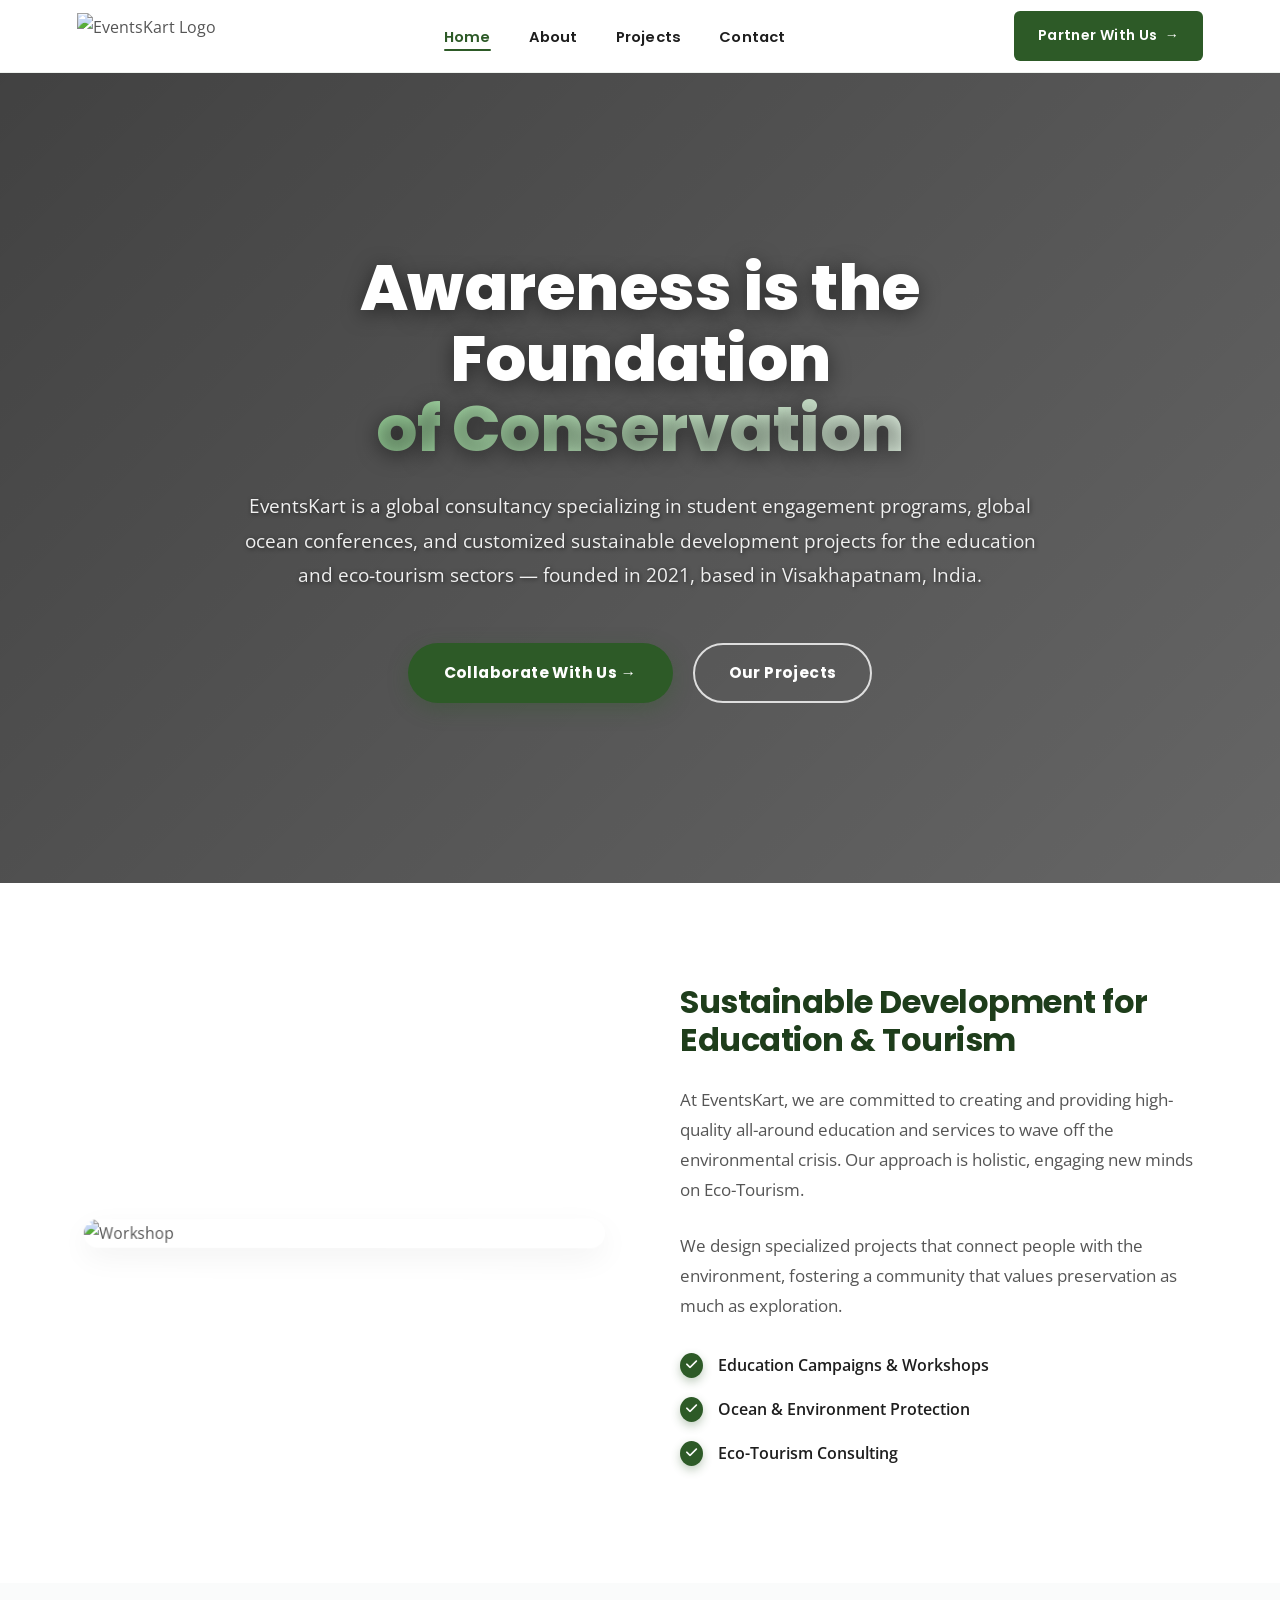
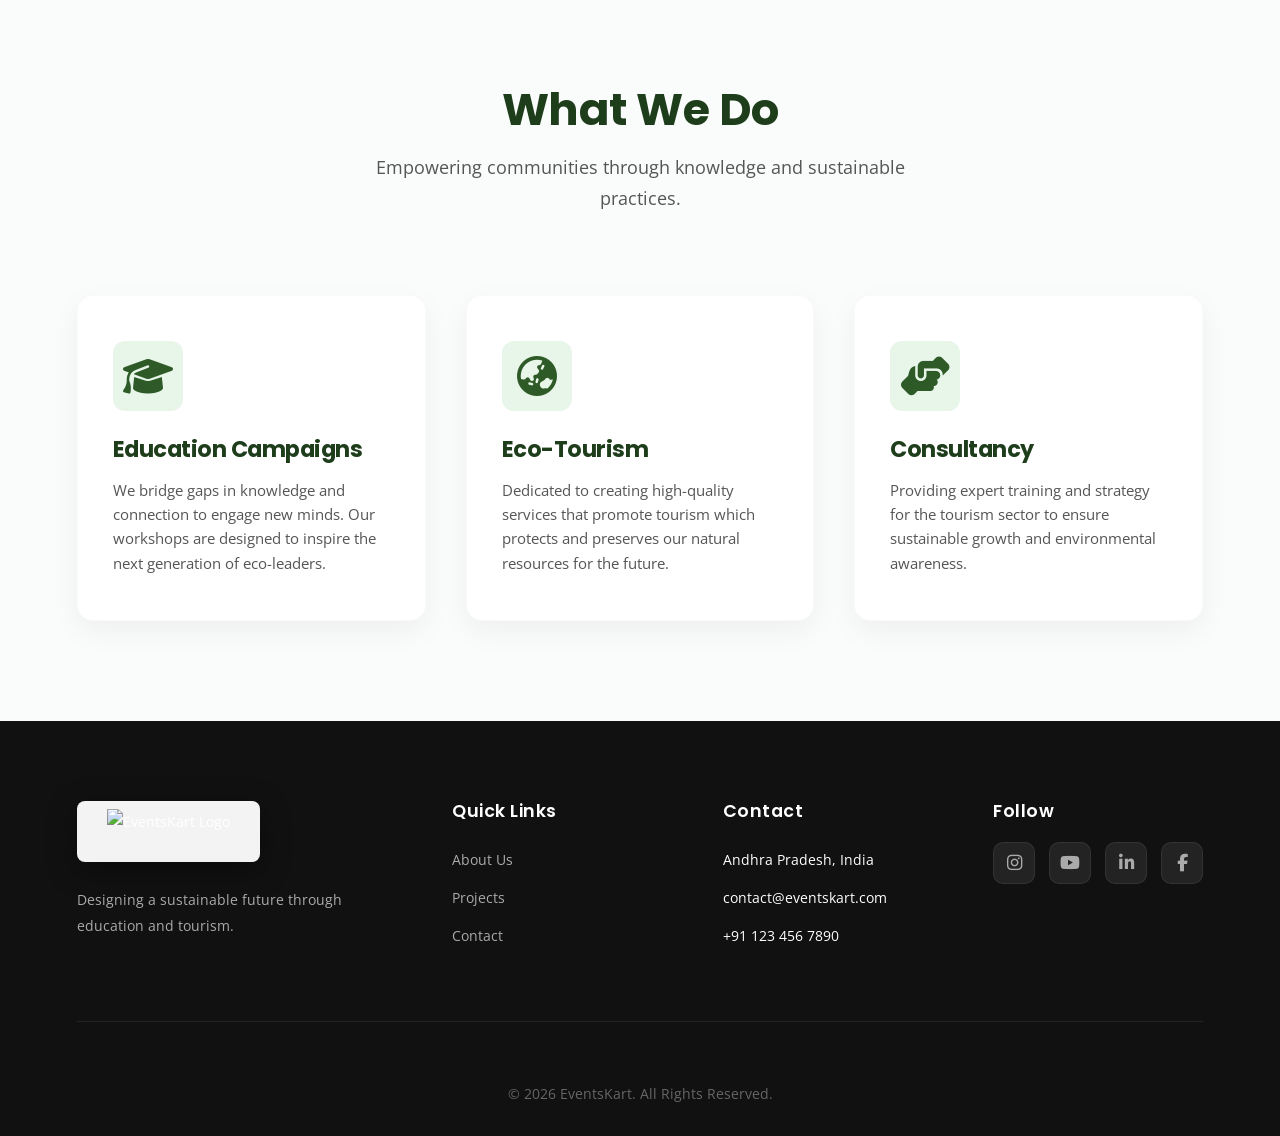
==== index.html @ 72dd8653 "Update and rename home.html to index.html" ====
<!-- index.html -->
<!DOCTYPE html>
<html lang="en">
<head>
  <meta charset="UTF-8">
  <meta name="viewport" content="width=device-width, initial-scale=1.0">
  <title>EventsKart | Sustainable Consulting</title>

  <link rel="preconnect" href="https://fonts.googleapis.com">
  <link rel="preconnect" href="https://fonts.gstatic.com" crossorigin>
  <link href="https://fonts.googleapis.com/css2?family=Open+Sans:wght@400;600&family=Poppins:wght@400;500;600;700;800&display=swap" rel="stylesheet">
  <link rel="stylesheet" href="https://cdnjs.cloudflare.com/ajax/libs/font-awesome/6.4.0/css/all.min.css">

  <!-- Shared navigation styles (single source of truth) -->
  <link rel="stylesheet" href="nav.css">

  <style>
    /* --- VARIABLES & RESET --- */
    :root {
      --primary-green:  #2d5a27;
      --primary-light:  #3d7a35;
      --primary-dark:   #1e3d1b;
      --light-green-bg: #E8F5E9;
      --white:          #ffffff;
      --text-dark:      #1e1e1e;
      --text-gray:      #555555;
      --border-color:   #e0e0e0;
      --shadow-soft:    0 10px 30px rgba(0,0,0,0.05);
      --shadow-hover:   0 20px 40px rgba(45,90,39,0.15);
      --radius:         50px;
      --card-radius:    16px;
    }

    * { margin: 0; padding: 0; box-sizing: border-box; }
    html { scroll-behavior: smooth; }

    body {
      font-family: 'Open Sans', sans-serif;
      background-color: var(--white);
      color: var(--text-gray);
      line-height: 1.8;
      overflow-x: hidden;
    }

    h1, h2, h3, h4, h5, h6 {
      font-family: 'Poppins', sans-serif;
      color: var(--text-dark);
      line-height: 1.2;
      letter-spacing: -0.5px;
    }

    a { text-decoration: none; color: inherit; transition: color 0.3s ease; }
    ul { list-style: none; }
    img { max-width: 100%; display: block; }

    /* --- ANIMATIONS --- */
    .reveal {
      opacity: 0;
      transform: translateY(40px);
      transition: all 1s cubic-bezier(0.2,0.8,0.2,1);
    }
    .reveal.active { opacity: 1; transform: translateY(0); }

    /* --- HERO SECTION --- */
    .hero {
      padding: 120px 6%;
      min-height: 90vh;
      display: flex;
      align-items: center;
      justify-content: center;
      text-align: center;
      position: relative;
      background: linear-gradient(135deg, rgba(0,0,0,0.75), rgba(0,0,0,0.6)),
                  url('https://z-cdn-media.chatglm.cn/files/4f13bb15-9c45-4ab4-8b7d-20aa413f70c2.png?auth_key=1879442336-119417cad1284fdab752c48d391f7525-0-e76270c628cc651d37dd0a04227c484c');
      background-size: cover;
      background-position: center;
      background-repeat: no-repeat;
      background-attachment: fixed;
    }

    .hero-content { max-width: 950px; position: relative; z-index: 2; }

    .hero h1 {
      font-size: 4rem;
      margin-bottom: 25px;
      color: var(--white);
      font-weight: 800;
      line-height: 1.1;
      text-shadow: 0 4px 20px rgba(0,0,0,0.5);
    }
    .hero h1 span {
      background: linear-gradient(to right, #7ec87f, #ffffff);
      -webkit-background-clip: text;
      background-clip: text;
      -webkit-text-fill-color: transparent;
      display: block;
    }
    .hero p {
      font-size: 1.2rem;
      color: #f0f0f0;
      margin-bottom: 50px;
      max-width: 800px;
      margin-left: auto;
      margin-right: auto;
      font-weight: 400;
      text-shadow: 1px 1px 4px rgba(0,0,0,0.6);
    }
    .hero-buttons {
      display: flex;
      justify-content: center;
      gap: 20px;
      flex-wrap: wrap;
    }
    .btn-primary {
      padding: 14px 34px;
      border-radius: var(--radius);
      font-family: 'Poppins', sans-serif;
      font-weight: 700;
      font-size: 0.97rem;
      letter-spacing: 0.4px;
      display: inline-flex;
      align-items: center;
      gap: 8px;
      cursor: pointer;
      border: 2px solid transparent;
      background: var(--primary-green);
      color: var(--white);
      box-shadow: 0 6px 20px rgba(45,90,39,0.35);
      transition: all 0.3s ease;
    }
    .btn-primary:hover {
      background: var(--primary-dark);
      transform: translateY(-3px);
      box-shadow: 0 12px 28px rgba(45,90,39,0.45);
    }
    .btn-outline {
      padding: 14px 34px;
      border-radius: var(--radius);
      font-family: 'Poppins', sans-serif;
      font-weight: 700;
      font-size: 0.97rem;
      letter-spacing: 0.4px;
      display: inline-flex;
      align-items: center;
      gap: 8px;
      cursor: pointer;
      background: transparent;
      border: 2px solid rgba(255,255,255,0.8);
      color: var(--white);
      transition: all 0.3s ease;
    }
    .btn-outline:hover {
      background: rgba(255,255,255,0.15);
      border-color: var(--white);
      color: var(--white);
      transform: translateY(-3px);
      box-shadow: 0 10px 24px rgba(0,0,0,0.2);
    }

    /* --- ABOUT SECTION --- */
    .about { padding: 100px 6%; background-color: var(--white); }
    .container { max-width: 1300px; margin: 0 auto; }
    .section-header { text-align: center; margin-bottom: 80px; }
    .section-header h2 { font-size: 2.8rem; margin-bottom: 15px; font-weight: 700; color: var(--primary-dark); }
    .section-header p { color: var(--text-gray); font-size: 1.1rem; max-width: 600px; margin: 0 auto; }
    .about-grid { display: grid; grid-template-columns: 1fr 1fr; gap: 80px; align-items: center; }
    .about-image img {
      border-radius: var(--card-radius);
      box-shadow: var(--shadow-soft);
      transform: perspective(1000px) rotateY(-5deg);
      transition: transform 0.5s ease;
    }
    .about-image:hover img { transform: perspective(1000px) rotateY(0deg); }
    .about-text h3 { font-size: 2rem; margin-bottom: 25px; color: var(--primary-dark); font-weight: 700; }
    .about-text p { margin-bottom: 25px; font-size: 1.05rem; }
    .highlight-list { margin-top: 30px; }
    .highlight-list li {
      margin-bottom: 15px; display: flex; align-items: center;
      font-weight: 600; color: var(--text-dark); font-size: 1rem;
    }
    .highlight-list li i {
      color: var(--white); background: var(--primary-green);
      margin-right: 15px; padding: 6px; border-radius: 50%;
      font-size: 0.8rem; box-shadow: 0 4px 10px rgba(45,90,39,0.3);
    }

    /* --- SERVICES SECTION --- */
    .services { padding: 100px 6%; background-color: #fafbfb; }
    .services-grid {
      display: grid;
      grid-template-columns: repeat(auto-fit, minmax(320px, 1fr));
      gap: 40px;
      margin-top: 60px;
    }
    .service-card {
      background: var(--white); padding: 45px 35px;
      border-radius: var(--card-radius); box-shadow: var(--shadow-soft);
      transition: all 0.4s ease; text-align: left;
      border: 1px solid rgba(0,0,0,0.02);
      position: relative; overflow: hidden; z-index: 1;
    }
    .service-card::before {
      content: ''; position: absolute; top: 0; left: 0;
      width: 100%; height: 4px;
      background: linear-gradient(90deg, var(--primary-green), var(--primary-light));
      transform: scaleX(0); transform-origin: left; transition: transform 0.4s ease; z-index: 2;
    }
    .service-card:hover::before { transform: scaleX(1); }
    .service-card:hover { transform: translateY(-10px); box-shadow: var(--shadow-hover); }
    .service-card h3 { font-size: 1.4rem; margin-bottom: 15px; font-weight: 700; color: var(--primary-dark); }
    .service-card p { color: var(--text-gray); font-size: 0.95rem; line-height: 1.6; }
    .card-icon {
      font-size: 2.5rem; color: var(--primary-green); margin-bottom: 25px;
      background: var(--light-green-bg); width: 70px; height: 70px;
      display: flex; align-items: center; justify-content: center;
      border-radius: 12px; transition: transform 0.4s ease;
    }
    .service-card:hover .card-icon {
      transform: scale(1.1) rotate(5deg);
      background: var(--primary-green); color: var(--white);
    }

    /* --- MINISTRY BANNER --- */
    .ministry-banner {
      background: linear-gradient(135deg, #1e3d1b, #2d5a27);
      color: var(--white); padding: 100px 6%;
      position: relative; overflow: hidden;
    }
    .ministry-banner::after {
      content: ''; position: absolute; top: -50px; right: -50px;
      width: 300px; height: 300px;
      background: rgba(255,255,255,0.05); border-radius: 50%;
    }
    .ministry-content {
      display: flex; align-items: center; justify-content: space-between;
      max-width: 1300px; margin: 0 auto; gap: 60px; flex-wrap: wrap;
      position: relative; z-index: 2;
    }
    .ministry-text { flex: 1; min-width: 300px; }
    .ministry-text h2 { color: var(--white); font-size: 2.5rem; margin-bottom: 20px; font-weight: 700; }
    .ministry-text p { font-size: 1.15rem; opacity: 0.9; margin-bottom: 30px; font-weight: 300; }
    .ministry-badge {
      background: rgba(255,255,255,0.15); backdrop-filter: blur(5px);
      padding: 8px 20px; border-radius: 30px; display: inline-flex;
      align-items: center; margin-bottom: 25px; font-weight: 600;
      font-size: 0.9rem; border: 1px solid rgba(255,255,255,0.2);
    }
    .ministry-badge i { margin-right: 8px; }
    .btn-ministry {
      display: inline-block;
      padding: 13px 30px;
      border-radius: var(--radius);
      border: 2px solid rgba(255,255,255,0.7);
      color: var(--white);
      font-family: 'Poppins', sans-serif;
      font-weight: 600;
      font-size: 0.95rem;
      transition: all 0.3s ease;
    }
    .btn-ministry:hover {
      background: rgba(255,255,255,0.15);
      border-color: white;
      transform: translateY(-2px);
    }
    .ministry-image { flex: 1; min-width: 300px; display: flex; justify-content: center; }
    .ministry-image i { font-size: 10rem; color: rgba(255,255,255,0.15); }

    /* --- FOOTER --- */
    footer {
      background-color: #111111; color: #ffffff;
      padding: 80px 6% 30px; font-size: 0.9rem;
    }
    .footer-grid {
      display: grid; grid-template-columns: 1.5fr 1fr 1fr 0.9fr;
      gap: 60px; max-width: 1300px; margin: 0 auto 60px;
      border-bottom: 1px solid rgba(255,255,255,0.08);
      padding-bottom: 60px;
    }
    .footer-col h4 { color: var(--white); margin-bottom: 25px; font-size: 1.1rem; font-weight: 600; letter-spacing: 0.5px; }
    .footer-logo-card {
      display: inline-flex; align-items: center; margin-bottom: 25px;
      background: rgba(255,255,255,0.95); padding: 8px 30px;
      border-radius: 8px; box-shadow: 0 8px 30px rgba(0,0,0,0.4);
      transition: transform 0.3s ease;
    }
    .footer-logo-card:hover { transform: translateY(-3px); }
    .footer-logo-card img { height: 45px; width: auto; }
    .footer-col ul li { margin-bottom: 12px; }
    .footer-col ul li a { color: #aaaaaa; font-weight: 400; }
    .footer-col ul li a:hover { color: var(--primary-light); padding-left: 5px; transition: all 0.3s; }
    .footer-bottom { text-align: center; color: #666666; font-size: 0.85rem; }

    /* --- FOLLOW / SOCIAL --- */
    .footer-follow h4 { color: var(--white); margin-bottom: 20px; font-size: 1.1rem; font-weight: 600; letter-spacing: 0.5px; }
    .social-icons { display: flex; gap: 14px; align-items: center; }
    .social-icons a {
      display: flex; align-items: center; justify-content: center;
      width: 42px; height: 42px; border-radius: 10px;
      background: rgba(255,255,255,0.08);
      color: #aaaaaa; font-size: 1.1rem;
      transition: all 0.3s ease;
      border: 1px solid rgba(255,255,255,0.07);
    }
    .social-icons a:hover { background: var(--primary-green); color: #fff; transform: translateY(-3px); border-color: var(--primary-green); }

    /* --- RESPONSIVE --- */
    @media (max-width: 900px) {
      .hero h1 { font-size: 3rem; }
      .about-grid { grid-template-columns: 1fr; gap: 40px; }
      .ministry-content { flex-direction: column; text-align: center; }
      .footer-grid { grid-template-columns: 1fr; }
    }
    @media (max-width: 768px) {
      .hero { padding: 120px 5%; background-attachment: scroll; }
      .hero h1 { font-size: 2.5rem; }
      .hero h1 span { font-size: 2.8rem; }
    }
  </style>
</head>
<body>

<!-- Reading progress bar -->
<div class="ek-progress" id="ekProgress"></div>

<!-- ===== EVENTSKART NAV ===== -->
<header class="ek-header" id="ekHeader">
  <div class="ek-nav">
    <a href="index.html" class="ek-logo" aria-label="EventsKart Home">
      <img src="https://z-cdn-media.chatglm.cn/files/5a6e31b4-3853-43cf-a67b-f2a7318461ae.png?auth_key=1879445825-c71fc6d1644e4245852e188e6148d483-0-ff913fac1f5eba313e0db1dc953f8313"
           alt="EventsKart Logo">
    </a>
    <nav>
      <ul class="ek-links" role="list">
        <li><a href="index.html"     class="nav-active">Home</a></li>
        <li><a href="about.html">About</a></li>
        <li><a href="projects.html">Projects</a></li>
        <li><a href="contact.html">Contact</a></li>
      </ul>
    </nav>
    <a href="contact.html" class="ek-cta">Partner With Us <span class="arrow">→</span></a>
    <button class="ek-hamburger" id="ekBurger" aria-label="Toggle menu" aria-expanded="false">
      <span></span><span></span><span></span>
    </button>
  </div>
  <div class="ek-mobile-drawer" id="ekDrawer" role="navigation" aria-label="Mobile menu">
    <a href="index.html" class="nav-active">Home</a>
    <a href="about.html">About</a>
    <a href="projects.html">Projects</a>
    <a href="contact.html">Contact</a>
    <a href="#" class="ek-cta-mobile">Partner With Us →</a>
  </div>
</header>
<!-- ===== END NAV ===== -->

<!-- Hero Section -->
<section class="hero">
  <div class="hero-content reveal">
    <h1>Awareness is the Foundation <br><span>of Conservation</span></h1>
    <p>
      EventsKart is a global consultancy specializing in student engagement programs, global ocean conferences,
      and customized sustainable development projects for the education and eco-tourism sectors —
      founded in 2021, based in Visakhapatnam, India.
    </p>
    <div class="hero-buttons">
      <a href="contact.html" class="btn-primary">Collaborate With Us &rarr;</a>
      <a href="#services" class="btn-outline">Our Projects</a>
    </div>
  </div>
</section>

<!-- About Section -->
<section id="about" class="about">
  <div class="container">
    <div class="about-grid">
      <div class="about-image reveal">
        <img src="assets/theme/1.png" alt="Workshop">
      </div>
      <div class="about-text reveal">
        <h3>Sustainable Development for Education &amp; Tourism</h3>
        <p>At EventsKart, we are committed to creating and providing high-quality all-around education and services to wave off the environmental crisis. Our approach is holistic, engaging new minds on Eco-Tourism.</p>
        <p>We design specialized projects that connect people with the environment, fostering a community that values preservation as much as exploration.</p>
        <ul class="highlight-list">
          <li><i class="fas fa-check"></i> Education Campaigns &amp; Workshops</li>
          <li><i class="fas fa-check"></i> Ocean &amp; Environment Protection</li>
          <li><i class="fas fa-check"></i> Eco-Tourism Consulting</li>
        </ul>
      </div>
    </div>
  </div>
</section>

<!-- Services Section -->
<section id="services" class="services">
  <div class="container">
    <div class="section-header reveal">
      <h2>What We Do</h2>
      <p>Empowering communities through knowledge and sustainable practices.</p>
    </div>
    <div class="services-grid">
      <div class="service-card reveal">
        <div class="card-icon"><i class="fas fa-graduation-cap"></i></div>
        <h3>Education Campaigns</h3>
        <p>We bridge gaps in knowledge and connection to engage new minds. Our workshops are designed to inspire the next generation of eco-leaders.</p>
      </div>
      <div class="service-card reveal">
        <div class="card-icon"><i class="fas fa-globe-asia"></i></div>
        <h3>Eco-Tourism</h3>
        <p>Dedicated to creating high-quality services that promote tourism which protects and preserves our natural resources for the future.</p>
      </div>
      <div class="service-card reveal">
        <div class="card-icon"><i class="fas fa-hands-helping"></i></div>
        <h3>Consultancy</h3>
        <p>Providing expert training and strategy for the tourism sector to ensure sustainable growth and environmental awareness.</p>
      </div>
    </div>
  </div>
</section>



<!-- Footer -->
<footer>
  <div class="footer-grid">
    <div class="footer-col">
      <a href="#" class="footer-logo-card">
        <img src="https://z-cdn-media.chatglm.cn/files/16f3d77a-4d3e-4e7e-9668-89b76d5ea0cb.png?auth_key=1879446291-ad8ce2fa11be4b9a8f44fae7ce1a9d6f-0-bb2723f8dce5d850e704a69e1e7c868f" alt="EventsKart Logo">
      </a>
      <p style="color:#aaa;">Designing a sustainable future through education and tourism.</p>
    </div>
    <div class="footer-col">
      <h4>Quick Links</h4>
      <ul>
        <li><a href="about.html">About Us</a></li>
        <li><a href="projects.html">Projects</a></li>
        <li><a href="contact.html">Contact</a></li>
      </ul>
    </div>
    <div class="footer-col">
      <h4>Contact</h4>
      <ul>
        <li>Andhra Pradesh, India</li>
        <li>contact@eventskart.com</li>
        <li>+91 123 456 7890</li>
      </ul>
    </div>
    <div class="footer-col footer-follow">
      <h4>Follow</h4>
      <div class="social-icons">

  <a href="#" target="_blank" rel="noopener" aria-label="Instagram"><i class="fab fa-instagram"></i></a>
  <a href="#" target="_blank" rel="noopener" aria-label="YouTube"><i class="fab fa-youtube"></i></a>
  <a href="#" target="_blank" rel="noopener" aria-label="LinkedIn"><i class="fab fa-linkedin-in"></i></a>
  <a href="#" target="_blank" rel="noopener" aria-label="Facebook"><i class="fab fa-facebook-f"></i></a>
</div>
    </div>
  </div>
  <div class="footer-bottom">
    <p>&copy; 2026 EventsKart. All Rights Reserved.</p>
  </div>
</footer>

<!-- Scroll reveal -->
<script>
  document.addEventListener('DOMContentLoaded', function () {
    var reveals = document.querySelectorAll('.reveal');
    var observer = new IntersectionObserver(function (entries, obs) {
      entries.forEach(function (entry) {
        if (entry.isIntersecting) { entry.target.classList.add('active'); obs.unobserve(entry.target); }
      });
    }, { threshold: 0.1, rootMargin: '0px 0px -50px 0px' });
    reveals.forEach(function (r) { observer.observe(r); });
  });
</script>

<!-- Shared navigation behaviour (single source of truth) -->
<script src="nav.js"></script>
</body>
</html>
---- nav.css ----
/* ============================================================
   nav.css — EventsKart Shared Navigation Styles
   Link this in EVERY page <head>:
     <link rel="stylesheet" href="nav.css">
   ============================================================ */

/* ---- Variables ---- */
:root {
  --logo-green:    #2d5a27;
  --logo-green-lt: #3d7a35;
  --logo-green-dk: #1e3d1b;
  --nav-white:     #ffffff;
  --nav-text:      #1e1e1e;
  --nav-text-muted:#555555;
}

/* ---- Base Reset for Nav ---- */
.ek-header * { box-sizing: border-box; margin: 0; padding: 0; }
.ek-header a { text-decoration: none; color: inherit; }
.ek-header ul { list-style: none; }

/* ---- Header Shell ---- */
.ek-header {
  position: sticky;
  top: 0;
  z-index: 1000;
  background: rgba(255,255,255,0.97);
  backdrop-filter: blur(14px);
  -webkit-backdrop-filter: blur(14px);
  border-bottom: 1px solid rgba(45,90,39,0.08);
  transition: box-shadow 0.3s ease, background 0.3s ease;
}
.ek-header.scrolled {
  box-shadow: 0 4px 24px rgba(0,0,0,0.08);
  background: rgba(255,255,255,0.99);
}

/* ---- Inner Wrapper ---- */
.ek-nav {
  max-width: 1300px;
  margin: 0 auto;
  padding: 0 6%;
  height: 72px;
  display: flex;
  align-items: center;
  justify-content: space-between;
  gap: 24px;
}

/* ---- Logo ---- */
.ek-logo {
  display: flex;
  align-items: center;
  flex-shrink: 0;
}
.ek-logo img {
  height: 46px;
  width: auto;
  display: block;
  transition: transform 0.3s ease;
}
.ek-logo:hover img { transform: scale(1.04); }

/* ---- Desktop Nav Links ---- */
.ek-links {
  display: flex;
  align-items: center;
  gap: 38px;
  flex: 1;
  justify-content: center;
}
.ek-links a {
  font-family: 'Poppins', sans-serif;
  font-size: 0.92rem;
  font-weight: 600;
  color: var(--nav-text);
  position: relative;
  padding-bottom: 4px;
  letter-spacing: 0.2px;
  transition: color 0.25s ease;
  white-space: nowrap;
}
/* Animated underline */
.ek-links a::after {
  content: '';
  position: absolute;
  bottom: 0; left: 0;
  width: 0; height: 2px;
  background: var(--logo-green);
  border-radius: 2px;
  transition: width 0.3s cubic-bezier(0.4,0,0.2,1);
}
.ek-links a:hover { color: var(--logo-green); }
.ek-links a:hover::after { width: 100%; }
.ek-links a.nav-active { color: var(--logo-green); }
.ek-links a.nav-active::after { width: 100%; }

/* ---- CTA Button ---- */
.ek-cta {
  display: inline-flex;
  align-items: center;
  gap: 7px;
  padding: 10px 22px;
  background: var(--logo-green);
  color: var(--nav-white) !important;
  font-family: 'Poppins', sans-serif;
  font-size: 0.88rem;
  font-weight: 600;
  border-radius: 6px;
  letter-spacing: 0.4px;
  flex-shrink: 0;
  border: 2px solid transparent;
  transition: background 0.28s ease, transform 0.25s ease, box-shadow 0.28s ease;
  white-space: nowrap;
}
.ek-cta::after { display: none !important; }
.ek-cta:hover {
  background: var(--logo-green-dk);
  transform: translateY(-2px);
  box-shadow: 0 8px 20px rgba(45,90,39,0.28);
  color: var(--nav-white) !important;
}
.ek-cta .arrow { display: inline-block; transition: transform 0.25s ease; }
.ek-cta:hover .arrow { transform: translateX(3px); }

/* ---- Hamburger ---- */
.ek-hamburger {
  display: none;
  flex-direction: column;
  justify-content: center;
  gap: 5px;
  width: 36px;
  height: 36px;
  cursor: pointer;
  background: none;
  border: none;
  padding: 4px;
  border-radius: 6px;
  transition: background 0.2s;
}
.ek-hamburger:hover { background: rgba(45,90,39,0.07); }
.ek-hamburger span {
  display: block;
  height: 2px;
  background: var(--nav-text);
  border-radius: 2px;
  transition: all 0.35s cubic-bezier(0.4,0,0.2,1);
  transform-origin: center;
}
.ek-hamburger.open span:nth-child(1) { transform: translateY(7px) rotate(45deg); }
.ek-hamburger.open span:nth-child(2) { opacity: 0; transform: scaleX(0); }
.ek-hamburger.open span:nth-child(3) { transform: translateY(-7px) rotate(-45deg); }

/* ---- Mobile Drawer ---- */
.ek-mobile-drawer {
  display: none;
  flex-direction: column;
  background: var(--nav-white);
  border-top: 1px solid rgba(45,90,39,0.08);
  overflow: hidden;
  max-height: 0;
  transition: max-height 0.4s cubic-bezier(0.4,0,0.2,1), padding 0.3s ease;
}
.ek-mobile-drawer.open { max-height: 400px; padding: 16px 0 20px; }
.ek-mobile-drawer a {
  display: block;
  font-family: 'Poppins', sans-serif;
  font-size: 0.97rem;
  font-weight: 500;
  color: var(--nav-text);
  padding: 12px 6%;
  border-left: 3px solid transparent;
  transition: background 0.2s, color 0.2s, border-color 0.2s, padding-left 0.2s;
}
.ek-mobile-drawer a:hover,
.ek-mobile-drawer a.nav-active {
  color: var(--logo-green);
  background: rgba(45,90,39,0.05);
  border-left-color: var(--logo-green);
  padding-left: calc(6% + 6px);
}
.ek-mobile-drawer .ek-cta-mobile {
  display: inline-block;
  margin: 12px 6% 0;
  padding: 11px 24px;
  background: var(--logo-green);
  color: var(--nav-white);
  font-family: 'Poppins', sans-serif;
  font-size: 0.92rem;
  font-weight: 600;
  border-radius: 6px;
  text-align: center;
  transition: background 0.25s;
}
.ek-mobile-drawer .ek-cta-mobile:hover { background: var(--logo-green-dk); }

/* ---- Reading Progress Bar ---- */
.ek-progress {
  position: fixed;
  top: 0; left: 0;
  height: 3px;
  width: 0%;
  background: linear-gradient(90deg, var(--logo-green), var(--logo-green-lt));
  z-index: 9999;
  transition: width 0.1s linear;
  border-radius: 0 2px 2px 0;
  pointer-events: none;
}

/* ---- Responsive ---- */
@media (max-width: 900px) { .ek-links { gap: 26px; } }
@media (max-width: 768px) {
  .ek-links, .ek-cta { display: none !important; }
  .ek-hamburger { display: flex; }
  .ek-mobile-drawer { display: flex; }
}
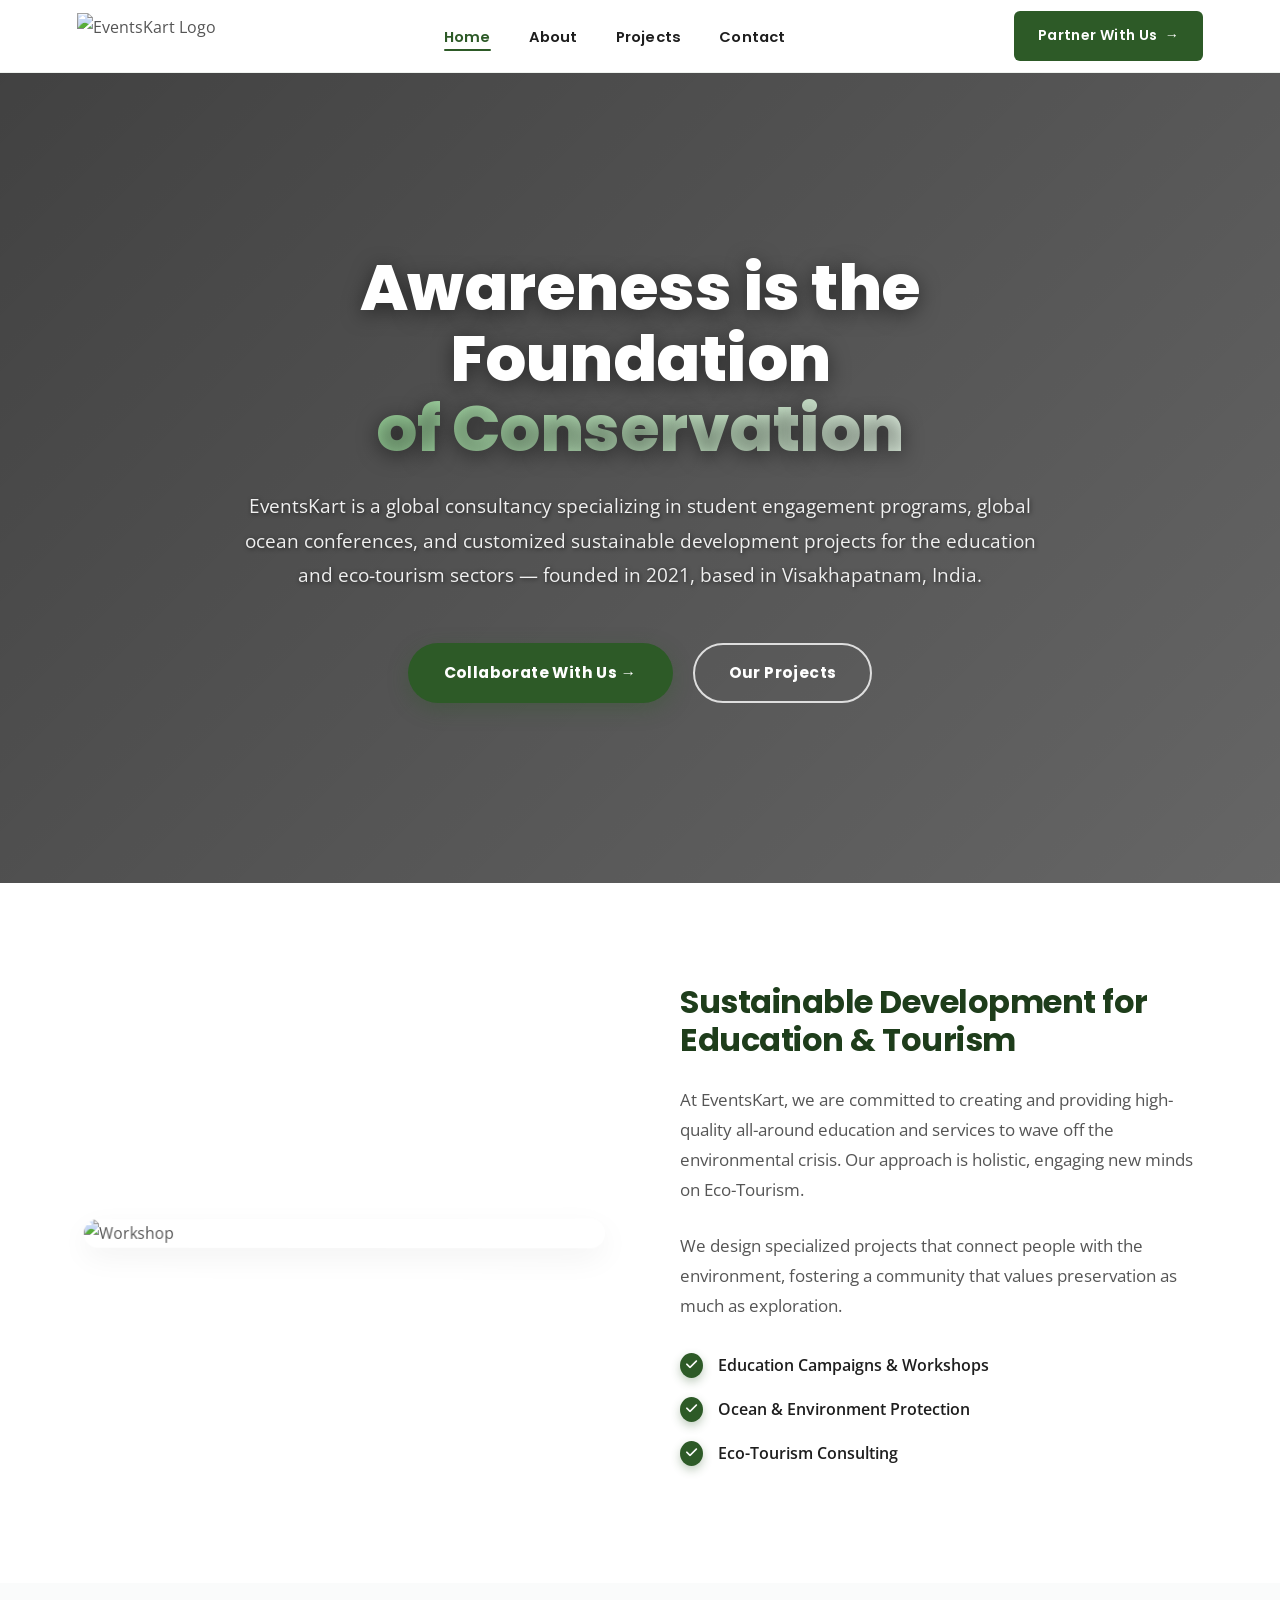
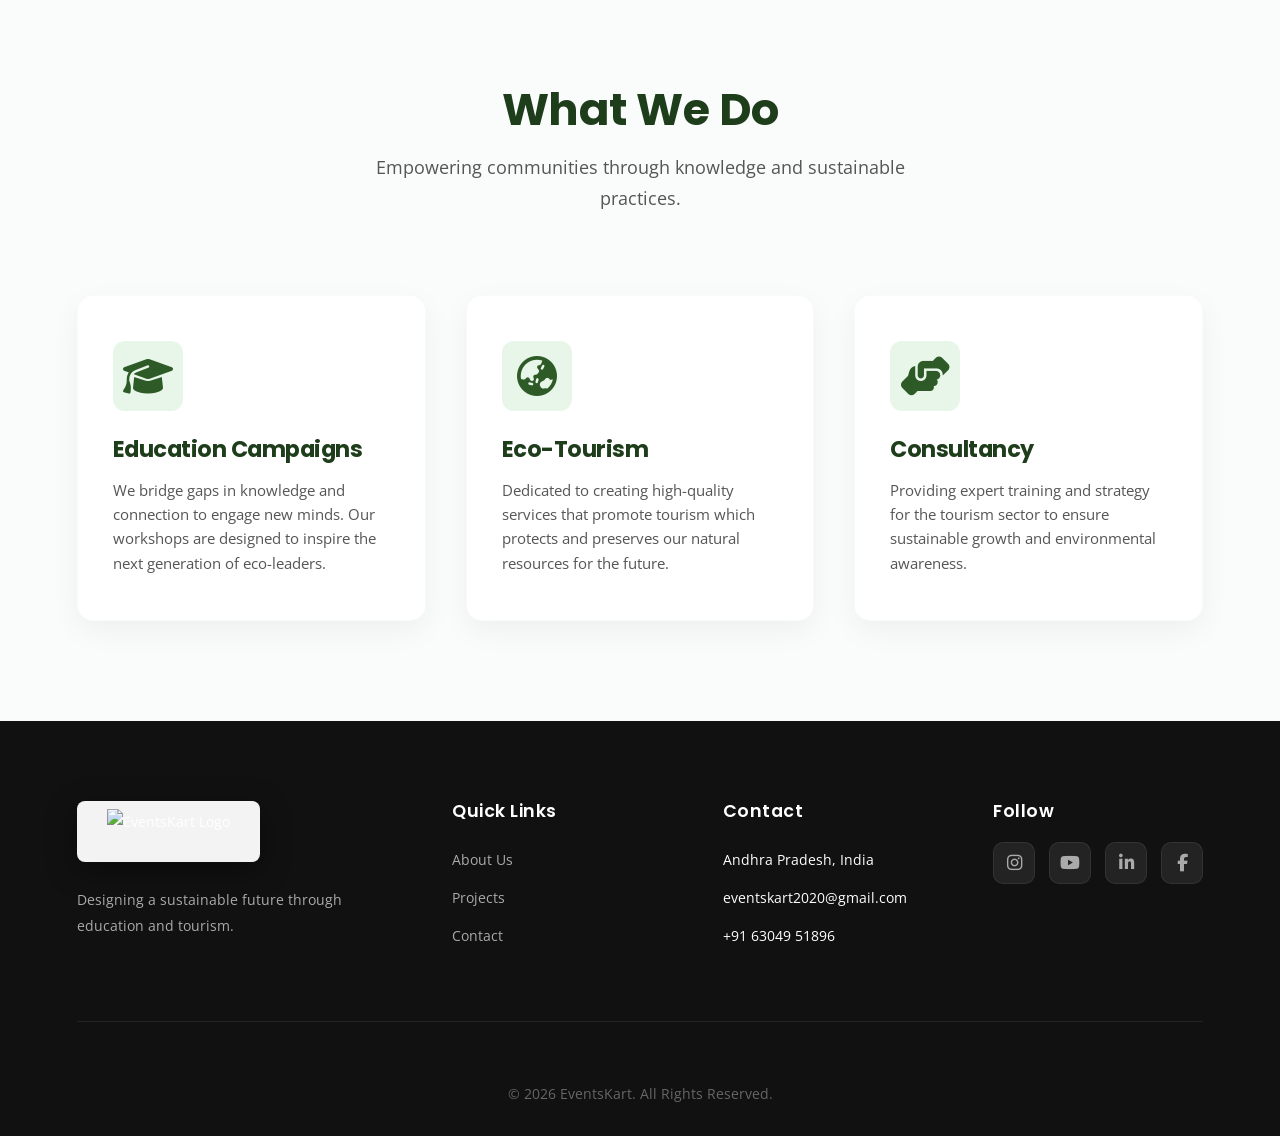
==== commit 23673560: "Update index.html" ====
--- a/index.html
+++ b/index.html
@@ -439,8 +439,8 @@
       <h4>Contact</h4>
       <ul>
         <li>Andhra Pradesh, India</li>
-        <li>contact@eventskart.com</li>
-        <li>+91 123 456 7890</li>
+        <li>eventskart2020@gmail.com </li>
+        <li>+91 63049 51896</li>
       </ul>
     </div>
     <div class="footer-col footer-follow">
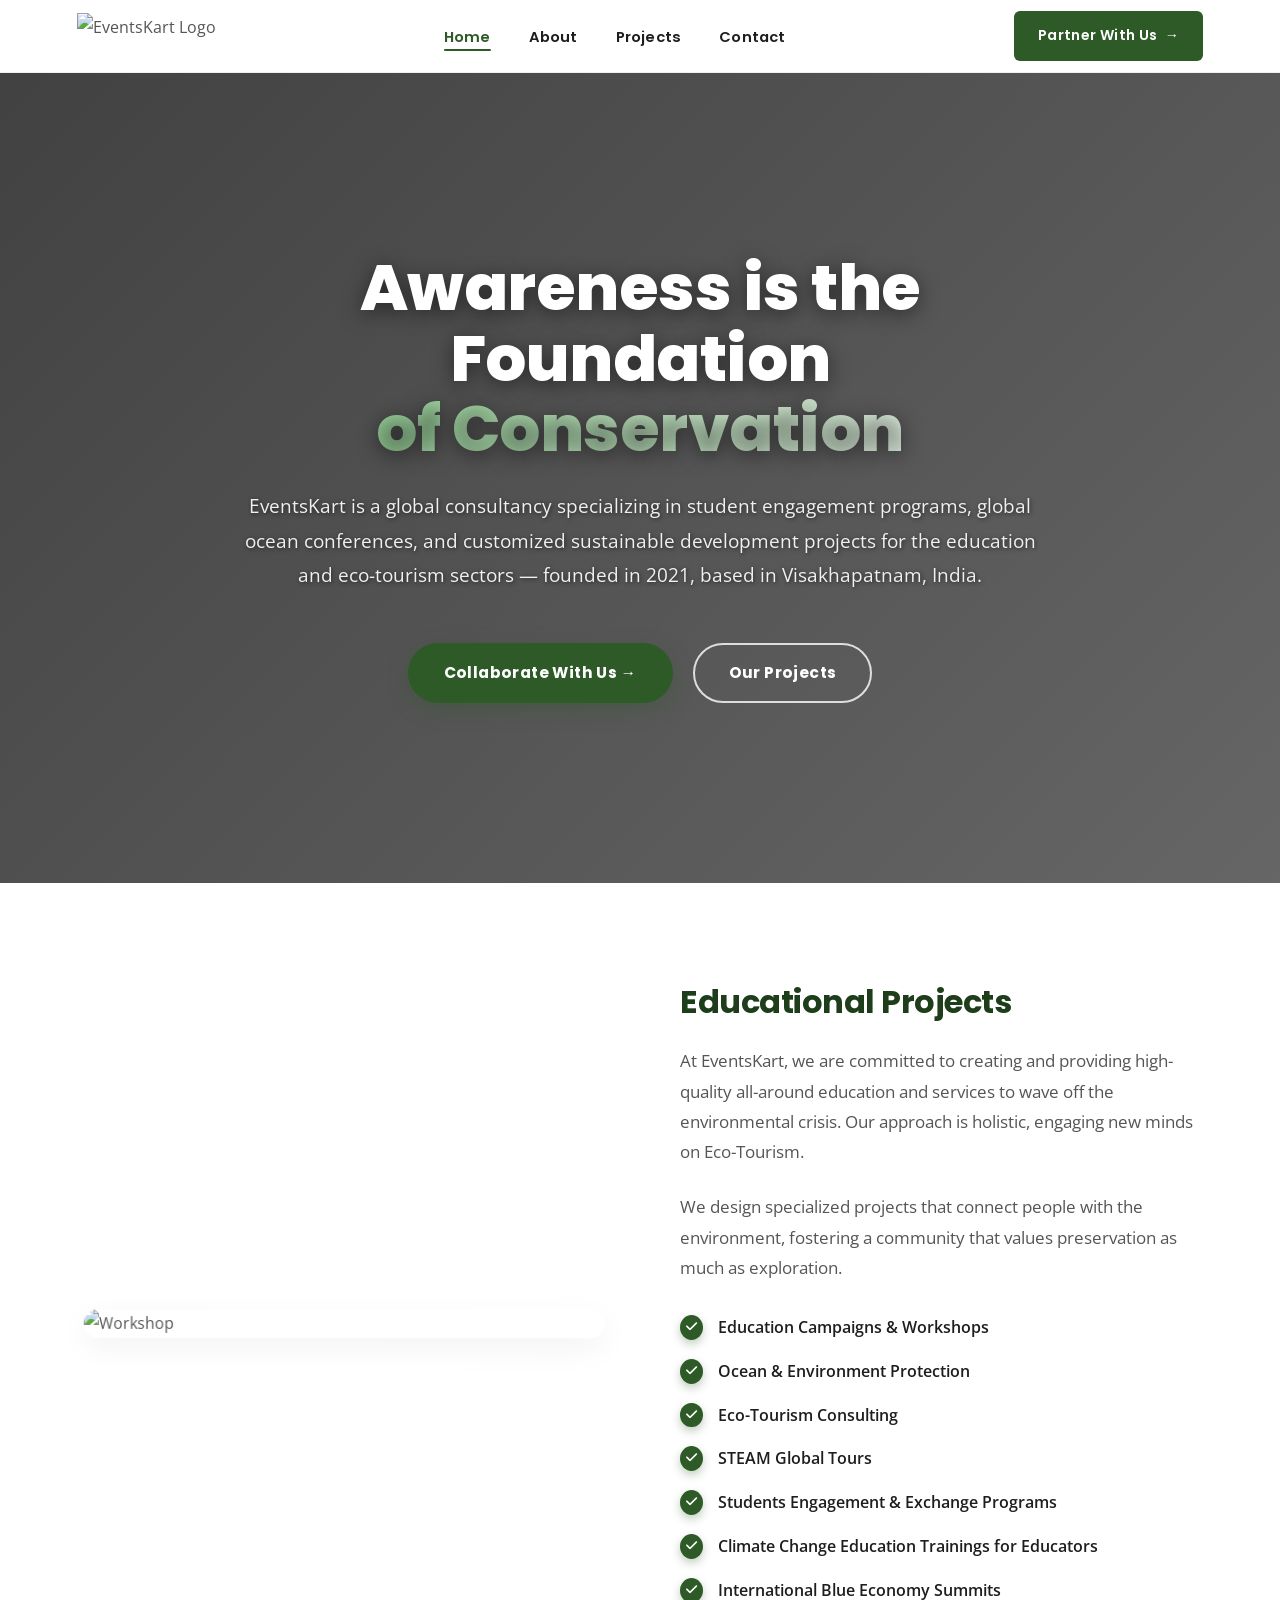
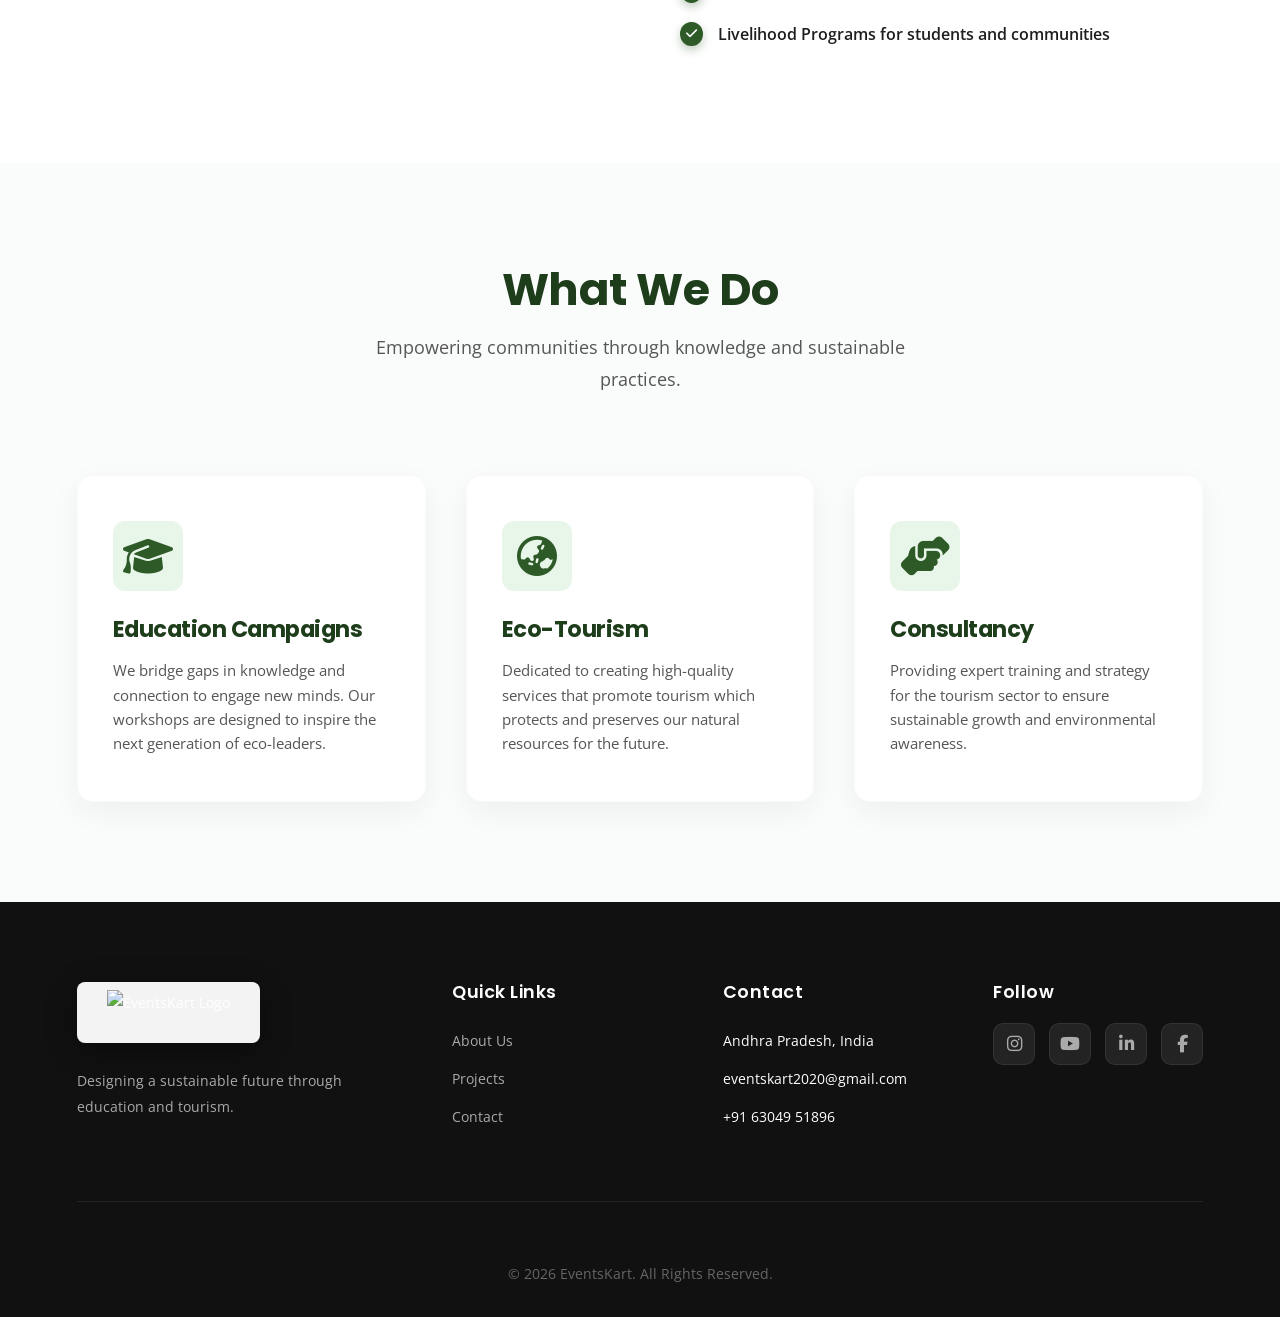
==== commit 1d86c243: "Update index.html" ====
--- a/index.html
+++ b/index.html
@@ -376,13 +376,19 @@
         <img src="assets/theme/1.png" alt="Workshop">
       </div>
       <div class="about-text reveal">
-        <h3>Sustainable Development for Education &amp; Tourism</h3>
+        <h3>Educational Projects</h3>
         <p>At EventsKart, we are committed to creating and providing high-quality all-around education and services to wave off the environmental crisis. Our approach is holistic, engaging new minds on Eco-Tourism.</p>
         <p>We design specialized projects that connect people with the environment, fostering a community that values preservation as much as exploration.</p>
         <ul class="highlight-list">
           <li><i class="fas fa-check"></i> Education Campaigns &amp; Workshops</li>
           <li><i class="fas fa-check"></i> Ocean &amp; Environment Protection</li>
           <li><i class="fas fa-check"></i> Eco-Tourism Consulting</li>
+          <li><i class="fas fa-check"></i> STEAM Global Tours </li>
+          <li><i class="fas fa-check"></i> Students Engagement & Exchange Programs </li>
+          <li><i class="fas fa-check"></i> Climate Change Education Trainings for Educators </li>
+          <li><i class="fas fa-check"></i> International Blue Economy Summits </li>
+          <li><i class="fas fa-check"></i> Livelihood Programs for students and communities </li>
+          
         </ul>
       </div>
     </div>
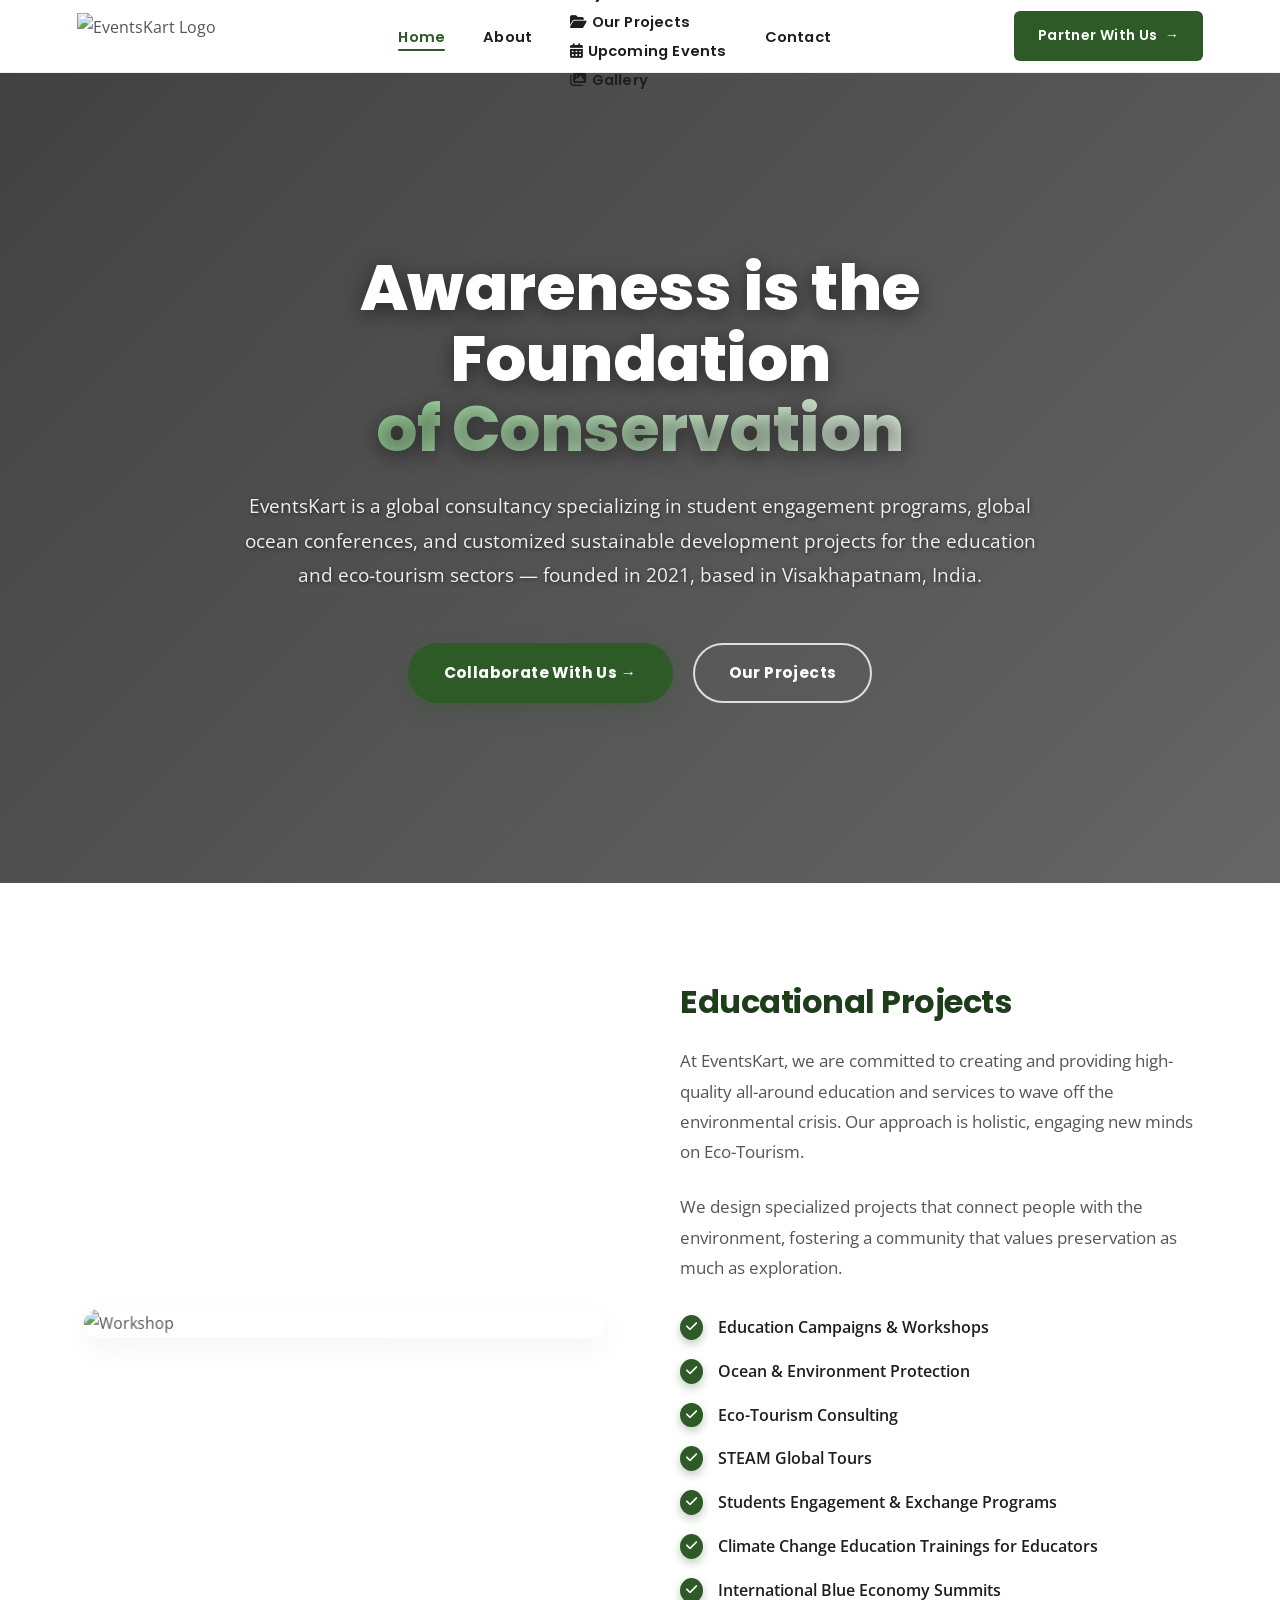
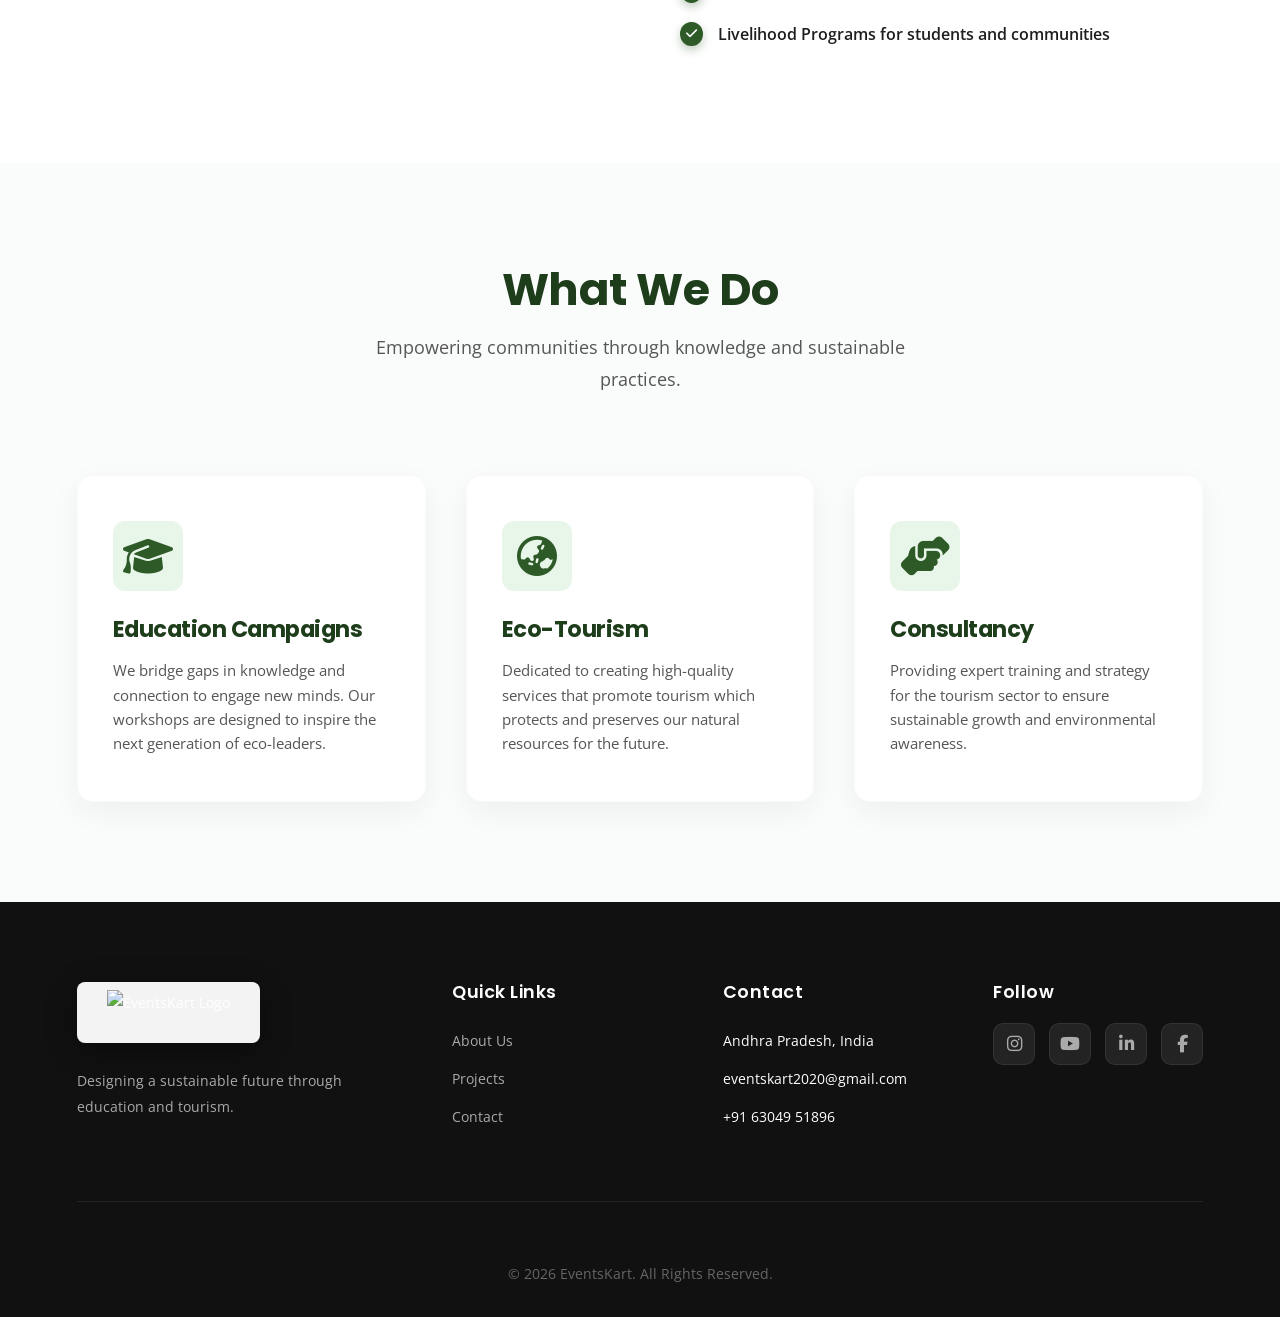
==== commit 6f781e64: "Update index.html" ====
--- a/index.html
+++ b/index.html
@@ -326,18 +326,24 @@
 <header class="ek-header" id="ekHeader">
   <div class="ek-nav">
     <a href="index.html" class="ek-logo" aria-label="EventsKart Home">
-      <img src="https://z-cdn-media.chatglm.cn/files/5a6e31b4-3853-43cf-a67b-f2a7318461ae.png?auth_key=1879445825-c71fc6d1644e4245852e188e6148d483-0-ff913fac1f5eba313e0db1dc953f8313"
-           alt="EventsKart Logo">
+      <img src="https://z-cdn-media.chatglm.cn/files/5a6e31b4-3853-43cf-a67b-f2a7318461ae.png?auth_key=1879445825-c71fc6d1644e4245852e188e6148d483-0-ff913fac1f5eba313e0db1dc953f8313" alt="EventsKart Logo">
     </a>
     <nav>
       <ul class="ek-links" role="list">
-        <li><a href="index.html"     class="nav-active">Home</a></li>
+        <li><a href="index.html" class="nav-active">Home</a></li>
         <li><a href="about.html">About</a></li>
-        <li><a href="projects.html">Projects</a></li>
+        <li class="has-dropdown">
+          <a href="projects.html">Projects <span class="chevron">&#9660;</span></a>
+          <ul class="ek-dropdown">
+            <li><a href="projects.html"><i class="fas fa-folder-open"></i> Our Projects</a></li>
+            <li><a href="upcoming-events.html"><i class="fas fa-calendar-alt"></i> Upcoming Events</a></li>
+            <li><a href="gallery.html"><i class="fas fa-images"></i> Gallery</a></li>
+          </ul>
+        </li>
         <li><a href="contact.html">Contact</a></li>
       </ul>
     </nav>
-    <a href="contact.html" class="ek-cta">Partner With Us <span class="arrow">→</span></a>
+    <a href="contact.html" class="ek-cta">Partner With Us <span class="arrow">&#8594;</span></a>
     <button class="ek-hamburger" id="ekBurger" aria-label="Toggle menu" aria-expanded="false">
       <span></span><span></span><span></span>
     </button>
@@ -346,8 +352,11 @@
     <a href="index.html" class="nav-active">Home</a>
     <a href="about.html">About</a>
     <a href="projects.html">Projects</a>
+    <a href="projects.html" class="ek-sub-item"><i class="fas fa-folder-open"></i> &nbsp;Our Projects</a>
+    <a href="upcoming-events.html" class="ek-sub-item"><i class="fas fa-calendar-alt"></i> &nbsp;Upcoming Events</a>
+    <a href="gallery.html" class="ek-sub-item"><i class="fas fa-images"></i> &nbsp;Gallery</a>
     <a href="contact.html">Contact</a>
-    <a href="#" class="ek-cta-mobile">Partner With Us →</a>
+    <a href="#" class="ek-cta-mobile">Partner With Us &#8594;</a>
   </div>
 </header>
 <!-- ===== END NAV ===== -->
@@ -453,10 +462,10 @@
       <h4>Follow</h4>
       <div class="social-icons">
 
-  <a href="#" target="_blank" rel="noopener" aria-label="Instagram"><i class="fab fa-instagram"></i></a>
-  <a href="#" target="_blank" rel="noopener" aria-label="YouTube"><i class="fab fa-youtube"></i></a>
-  <a href="#" target="_blank" rel="noopener" aria-label="LinkedIn"><i class="fab fa-linkedin-in"></i></a>
-  <a href="#" target="_blank" rel="noopener" aria-label="Facebook"><i class="fab fa-facebook-f"></i></a>
+  <a href="https://www.instagram.com/kalyanirao04?utm_source=ig_web_button_share_sheet&igsh=ZDNlZDc0MzIxNw%3D%3D" target="_blank" rel="noopener" aria-label="Instagram"><i class="fab fa-instagram"></i></a>
+  <a href="https://www.youtube.com/@suchanaglobal6193" target="_blank" rel="noopener" aria-label="YouTube"><i class="fab fa-youtube"></i></a>
+  <a href="https://www.linkedin.com/in/kalyani-r-82154b6b" target="_blank" rel="noopener" aria-label="LinkedIn"><i class="fab fa-linkedin-in"></i></a>
+  <a href="https://www.facebook.com/EduEventsPlanner?rdid=9KrFcXSFyb3S2iRl" target="_blank" rel="noopener" aria-label="Facebook"><i class="fab fa-facebook-f"></i></a>
 </div>
     </div>
   </div>
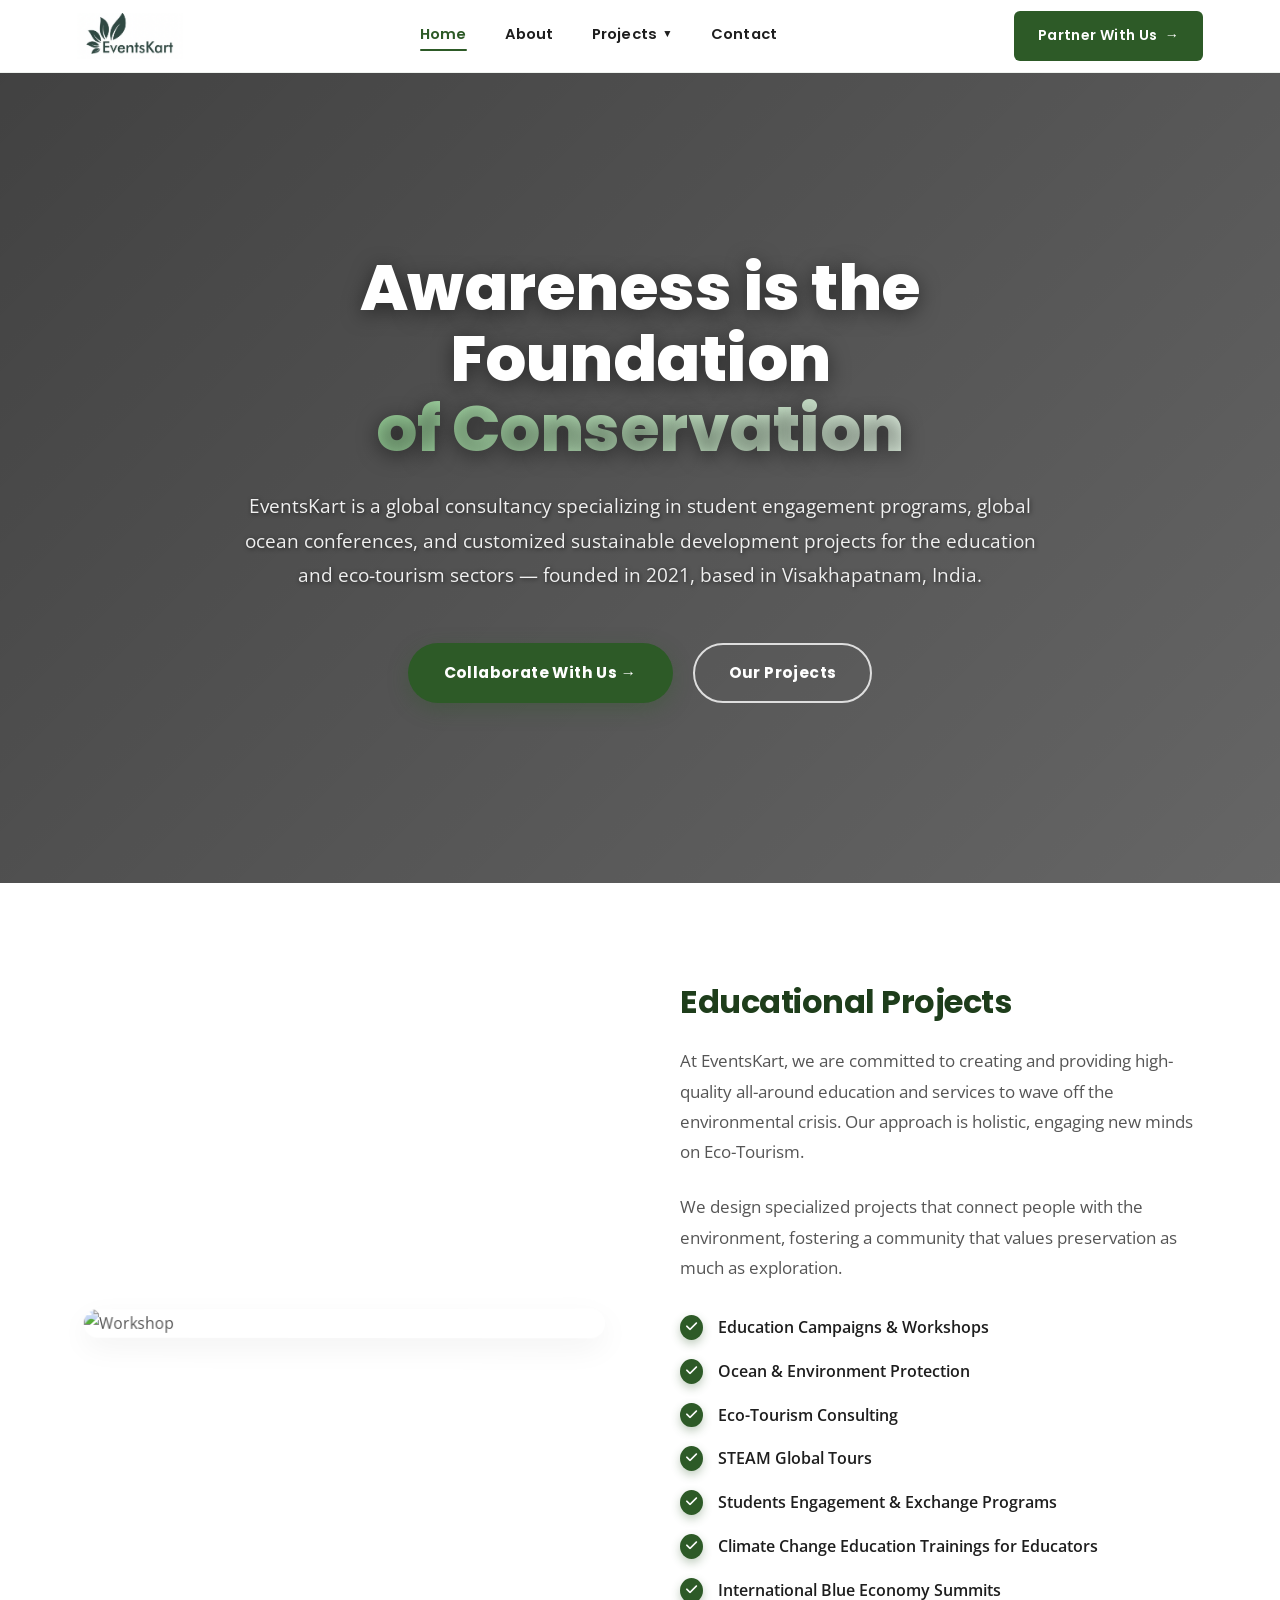
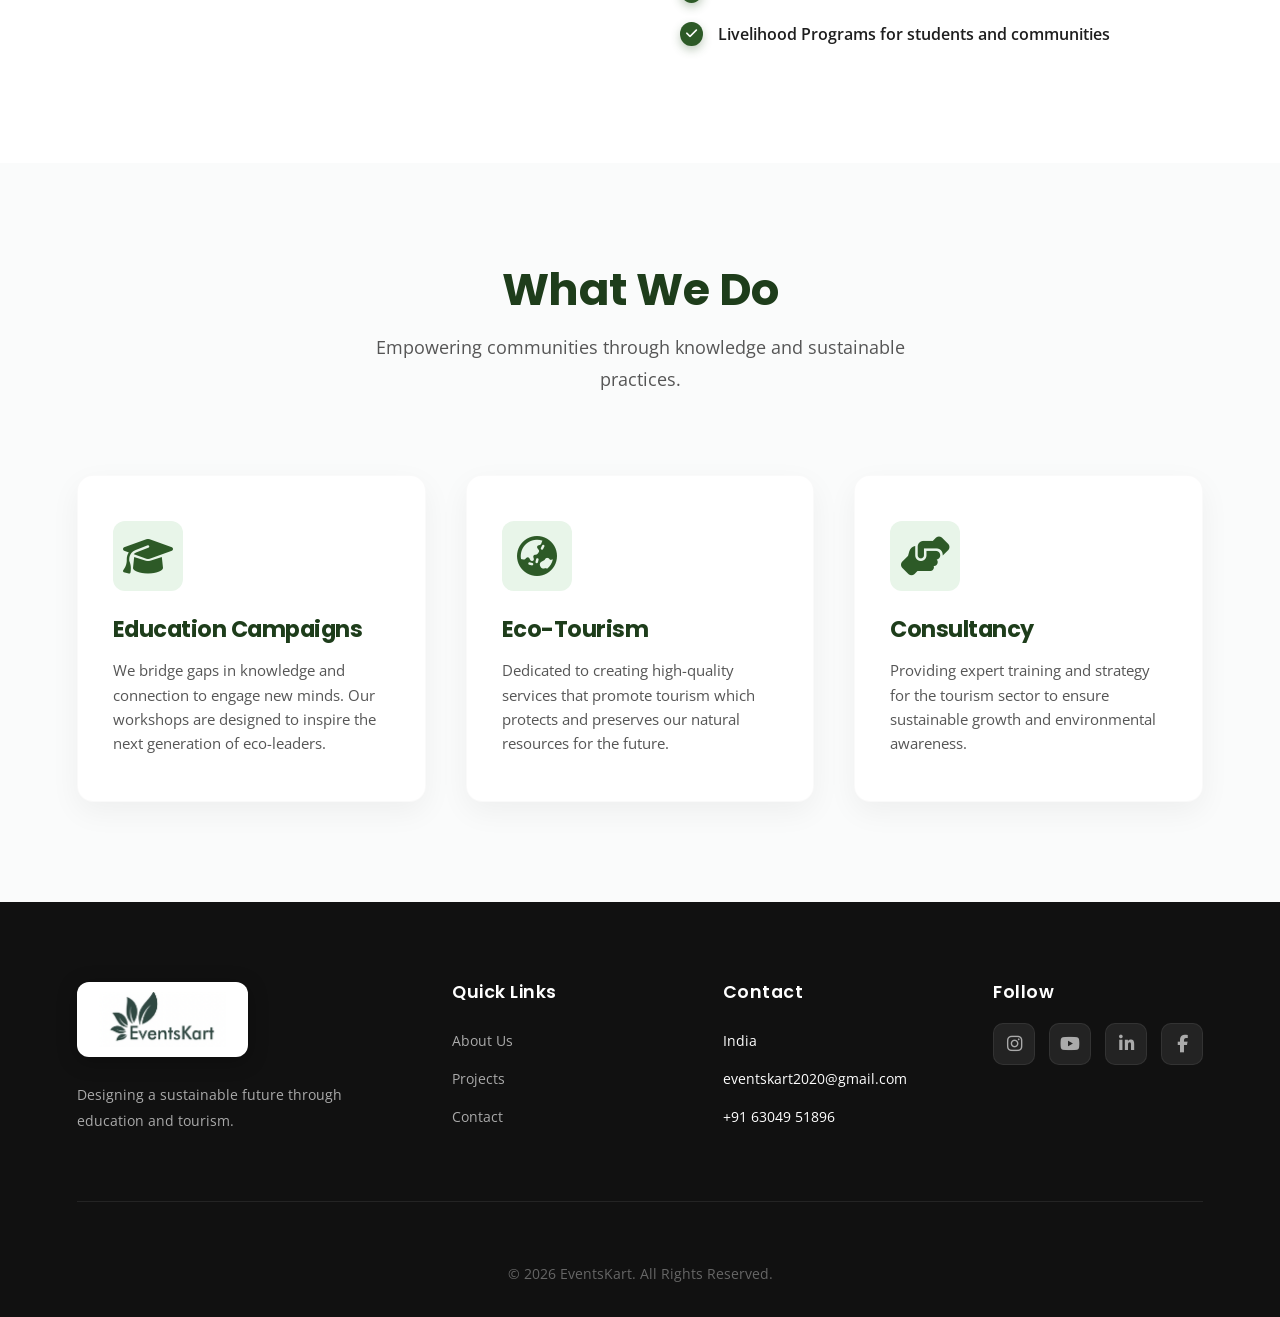
==== commit d57d53fd: "Update index.html" ====
--- a/index.html
+++ b/index.html
@@ -279,12 +279,12 @@
     .footer-col h4 { color: var(--white); margin-bottom: 25px; font-size: 1.1rem; font-weight: 600; letter-spacing: 0.5px; }
     .footer-logo-card {
       display: inline-flex; align-items: center; margin-bottom: 25px;
-      background: rgba(255,255,255,0.95); padding: 8px 30px;
-      border-radius: 8px; box-shadow: 0 8px 30px rgba(0,0,0,0.4);
-      transition: transform 0.3s ease;
-    }
-    .footer-logo-card:hover { transform: translateY(-3px); }
-    .footer-logo-card img { height: 45px; width: auto; }
+      background: #ffffff; padding: 10px 22px;
+      border-radius: 12px; box-shadow: 0 4px 20px rgba(0,0,0,0.3);
+      transition: transform 0.3s ease, box-shadow 0.3s ease;
+    }
+    .footer-logo-card:hover { transform: translateY(-3px); box-shadow: 0 8px 28px rgba(0,0,0,0.4); }
+    .footer-logo-card img { height: 55px; width: auto; }
     .footer-col ul li { margin-bottom: 12px; }
     .footer-col ul li a { color: #aaaaaa; font-weight: 400; }
     .footer-col ul li a:hover { color: var(--primary-light); padding-left: 5px; transition: all 0.3s; }
@@ -326,7 +326,7 @@
 <header class="ek-header" id="ekHeader">
   <div class="ek-nav">
     <a href="index.html" class="ek-logo" aria-label="EventsKart Home">
-      <img src="https://z-cdn-media.chatglm.cn/files/5a6e31b4-3853-43cf-a67b-f2a7318461ae.png?auth_key=1879445825-c71fc6d1644e4245852e188e6148d483-0-ff913fac1f5eba313e0db1dc953f8313" alt="EventsKart Logo">
+      <img src="logo.png" alt="EventsKart Logo">
     </a>
     <nav>
       <ul class="ek-links" role="list">
@@ -438,7 +438,7 @@
   <div class="footer-grid">
     <div class="footer-col">
       <a href="#" class="footer-logo-card">
-        <img src="https://z-cdn-media.chatglm.cn/files/16f3d77a-4d3e-4e7e-9668-89b76d5ea0cb.png?auth_key=1879446291-ad8ce2fa11be4b9a8f44fae7ce1a9d6f-0-bb2723f8dce5d850e704a69e1e7c868f" alt="EventsKart Logo">
+        <img src="logo.png" alt="EventsKart Logo">
       </a>
       <p style="color:#aaa;">Designing a sustainable future through education and tourism.</p>
     </div>
@@ -453,7 +453,7 @@
     <div class="footer-col">
       <h4>Contact</h4>
       <ul>
-        <li>Andhra Pradesh, India</li>
+        <li>India</li>
         <li>eventskart2020@gmail.com </li>
         <li>+91 63049 51896</li>
       </ul>
--- a/nav.css
+++ b/nav.css
@@ -1,6 +1,6 @@
 /* ============================================================
    nav.css — EventsKart Shared Navigation Styles
-   Link this in EVERY page <head>:
+   Link in EVERY page <head>:
      <link rel="stylesheet" href="nav.css">
    ============================================================ */
 
@@ -69,6 +69,15 @@
   flex: 1;
   justify-content: center;
 }
+
+/* Each <li> is the hover zone — must stretch full height for reliable hover */
+.ek-links > li {
+  position: relative;
+  display: flex;
+  align-items: center;
+  height: 72px; /* match nav height so hover zone covers full bar */
+}
+
 .ek-links a {
   font-family: 'Poppins', sans-serif;
   font-size: 0.92rem;
@@ -161,7 +170,7 @@
   max-height: 0;
   transition: max-height 0.4s cubic-bezier(0.4,0,0.2,1), padding 0.3s ease;
 }
-.ek-mobile-drawer.open { max-height: 400px; padding: 16px 0 20px; }
+.ek-mobile-drawer.open { max-height: 500px; padding: 16px 0 20px; }
 .ek-mobile-drawer a {
   display: block;
   font-family: 'Poppins', sans-serif;
@@ -193,6 +202,24 @@
   transition: background 0.25s;
 }
 .ek-mobile-drawer .ek-cta-mobile:hover { background: var(--logo-green-dk); }
+
+/* ---- Mobile sub-items ---- */
+.ek-mobile-drawer .ek-sub-item {
+  display: block;
+  font-family: 'Poppins', sans-serif;
+  font-size: 0.9rem;
+  font-weight: 500;
+  color: #555;
+  padding: 10px 6% 10px calc(6% + 20px);
+  border-left: 3px solid transparent;
+  background: rgba(45,90,39,0.03);
+  transition: background 0.2s, color 0.2s, border-color 0.2s;
+}
+.ek-mobile-drawer .ek-sub-item:hover {
+  color: var(--logo-green);
+  background: rgba(45,90,39,0.07);
+  border-left-color: var(--logo-green);
+}
 
 /* ---- Reading Progress Bar ---- */
 .ek-progress {
@@ -207,10 +234,102 @@
   pointer-events: none;
 }
 
+/* ============================================================
+   DROPDOWN — Pure CSS :hover on the parent <li>
+   
+   KEY INSIGHT: The <li.has-dropdown> is 72px tall (full nav height).
+   The dropdown sits at top:100% of the <li>, which is below the bar.
+   Moving the mouse from the trigger into the panel stays INSIDE the
+   <li> the whole time — so :hover never drops, zero flicker ever.
+   ============================================================ */
+
+/* Trigger link with chevron */
+.ek-links .has-dropdown > a {
+  display: flex;
+  align-items: center;
+  gap: 5px;
+}
+.ek-links .has-dropdown > a .chevron {
+  display: inline-block;
+  font-size: 0.65rem;
+  transition: transform 0.28s ease;
+  margin-top: 1px;
+}
+.ek-links .has-dropdown:hover > a .chevron { transform: rotate(180deg); }
+
+/* Dropdown panel — sits at bottom of the tall <li>, no gap */
+.ek-dropdown {
+  position: absolute;
+  top: 100%;           /* bottom of the 72px <li> — no gap at all */
+  left: 50%;
+  transform: translateX(-50%) translateY(6px);
+  min-width: 190px;
+  list-style: none;
+  background: #ffffff;
+  border-radius: 10px;
+  box-shadow: 0 12px 40px rgba(0,0,0,0.13);
+  border: 1px solid rgba(45,90,39,0.09);
+  padding: 8px 0;
+  opacity: 0;
+  visibility: hidden;
+  pointer-events: none;
+  transition: opacity 0.22s ease, transform 0.22s ease, visibility 0.22s;
+  z-index: 500;
+}
+
+/* Arrow tip */
+.ek-dropdown::before {
+  content: '';
+  position: absolute;
+  top: -6px;
+  left: 50%;
+  transform: translateX(-50%) rotate(45deg);
+  width: 12px; height: 12px;
+  background: #ffffff;
+  border-left: 1px solid rgba(45,90,39,0.09);
+  border-top: 1px solid rgba(45,90,39,0.09);
+}
+
+/* Show on hover — pure CSS, rock-solid */
+.ek-links .has-dropdown:hover .ek-dropdown,
+.ek-links .has-dropdown:focus-within .ek-dropdown {
+  opacity: 1;
+  visibility: visible;
+  pointer-events: auto;
+  transform: translateX(-50%) translateY(0);
+}
+
+/* Dropdown items */
+.ek-dropdown a {
+  display: flex !important;
+  align-items: center;
+  gap: 10px;
+  padding: 10px 18px;
+  font-size: 0.88rem !important;
+  font-weight: 500 !important;
+  color: #1e1e1e !important;
+  white-space: nowrap;
+  transition: background 0.18s, color 0.18s, padding-left 0.18s !important;
+  border-left: none !important;
+  width: 100%;
+}
+.ek-dropdown a::after { display: none !important; }
+.ek-dropdown a:hover {
+  background: rgba(45,90,39,0.06);
+  color: var(--logo-green) !important;
+  padding-left: 22px !important;
+}
+.ek-dropdown a i {
+  width: 16px;
+  text-align: center;
+  color: var(--logo-green);
+  font-size: 0.8rem;
+}
+
 /* ---- Responsive ---- */
 @media (max-width: 900px) { .ek-links { gap: 26px; } }
 @media (max-width: 768px) {
   .ek-links, .ek-cta { display: none !important; }
   .ek-hamburger { display: flex; }
   .ek-mobile-drawer { display: flex; }
-}+}
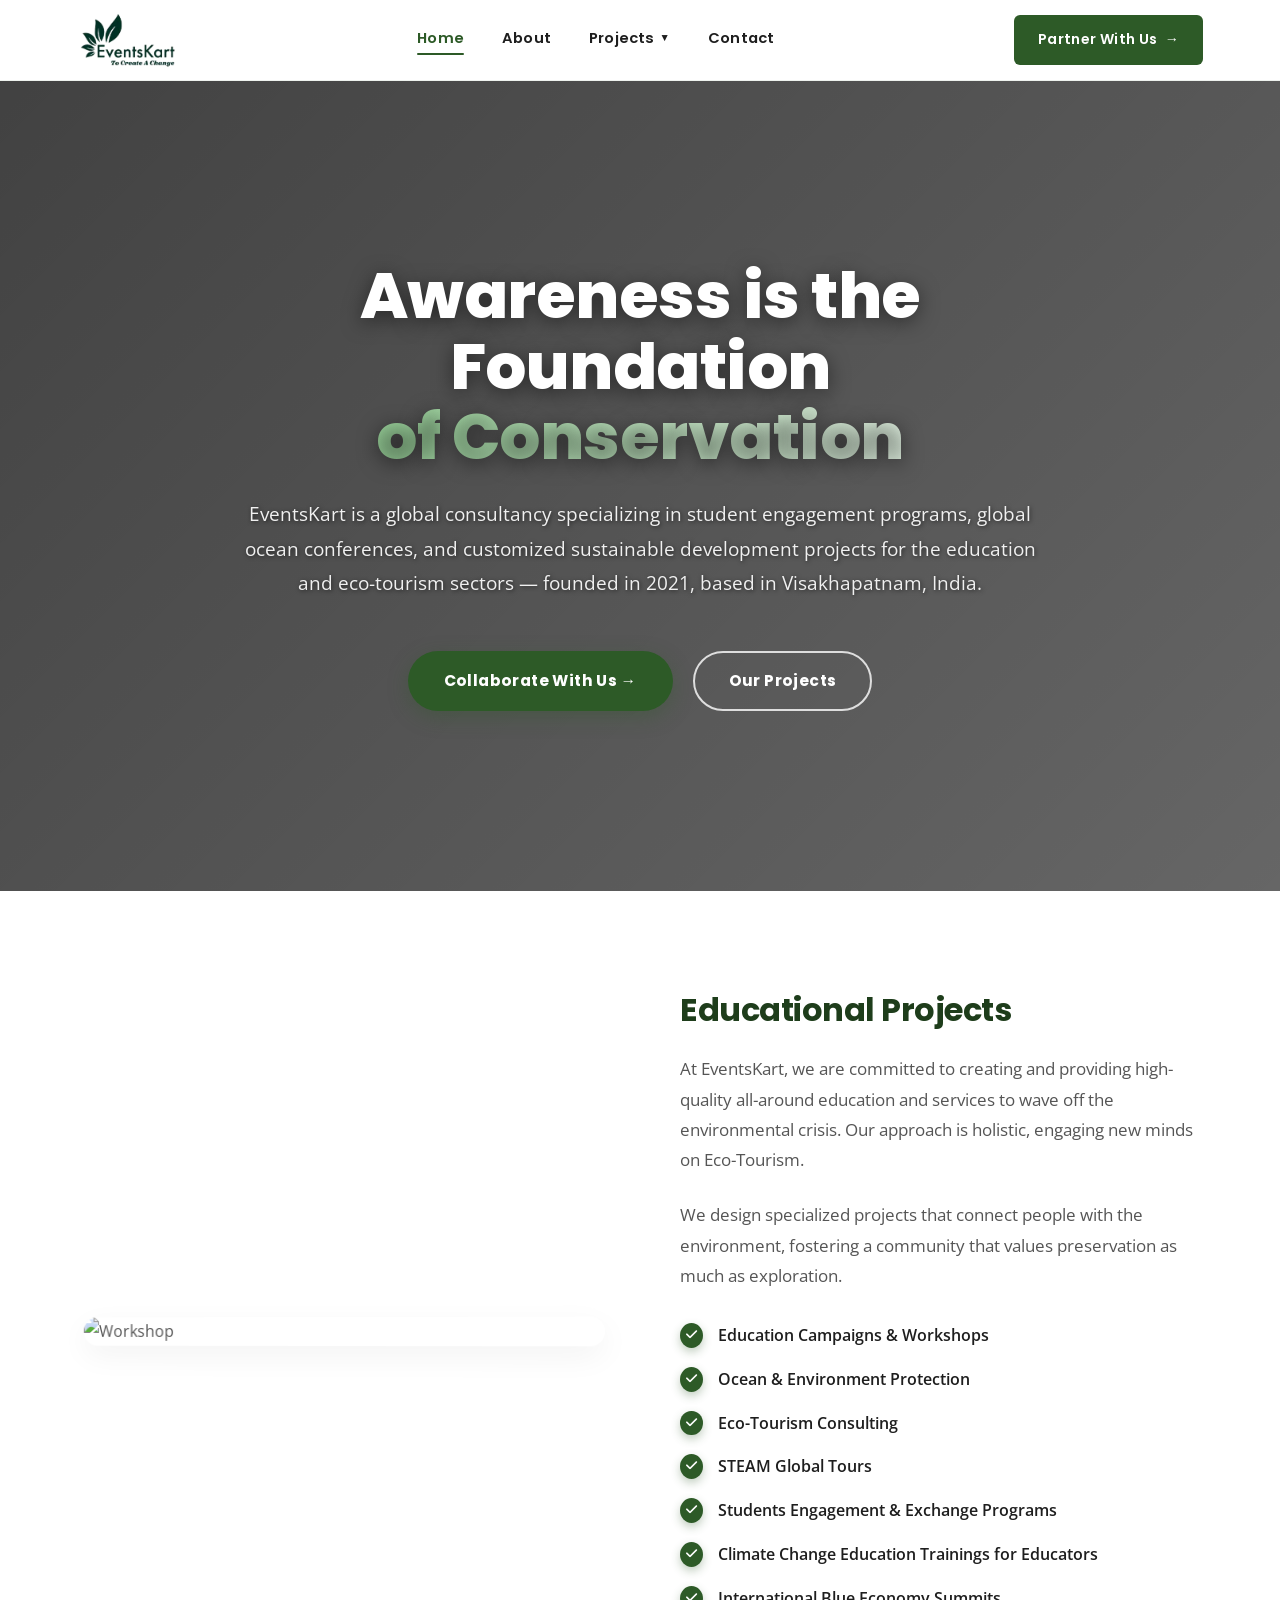
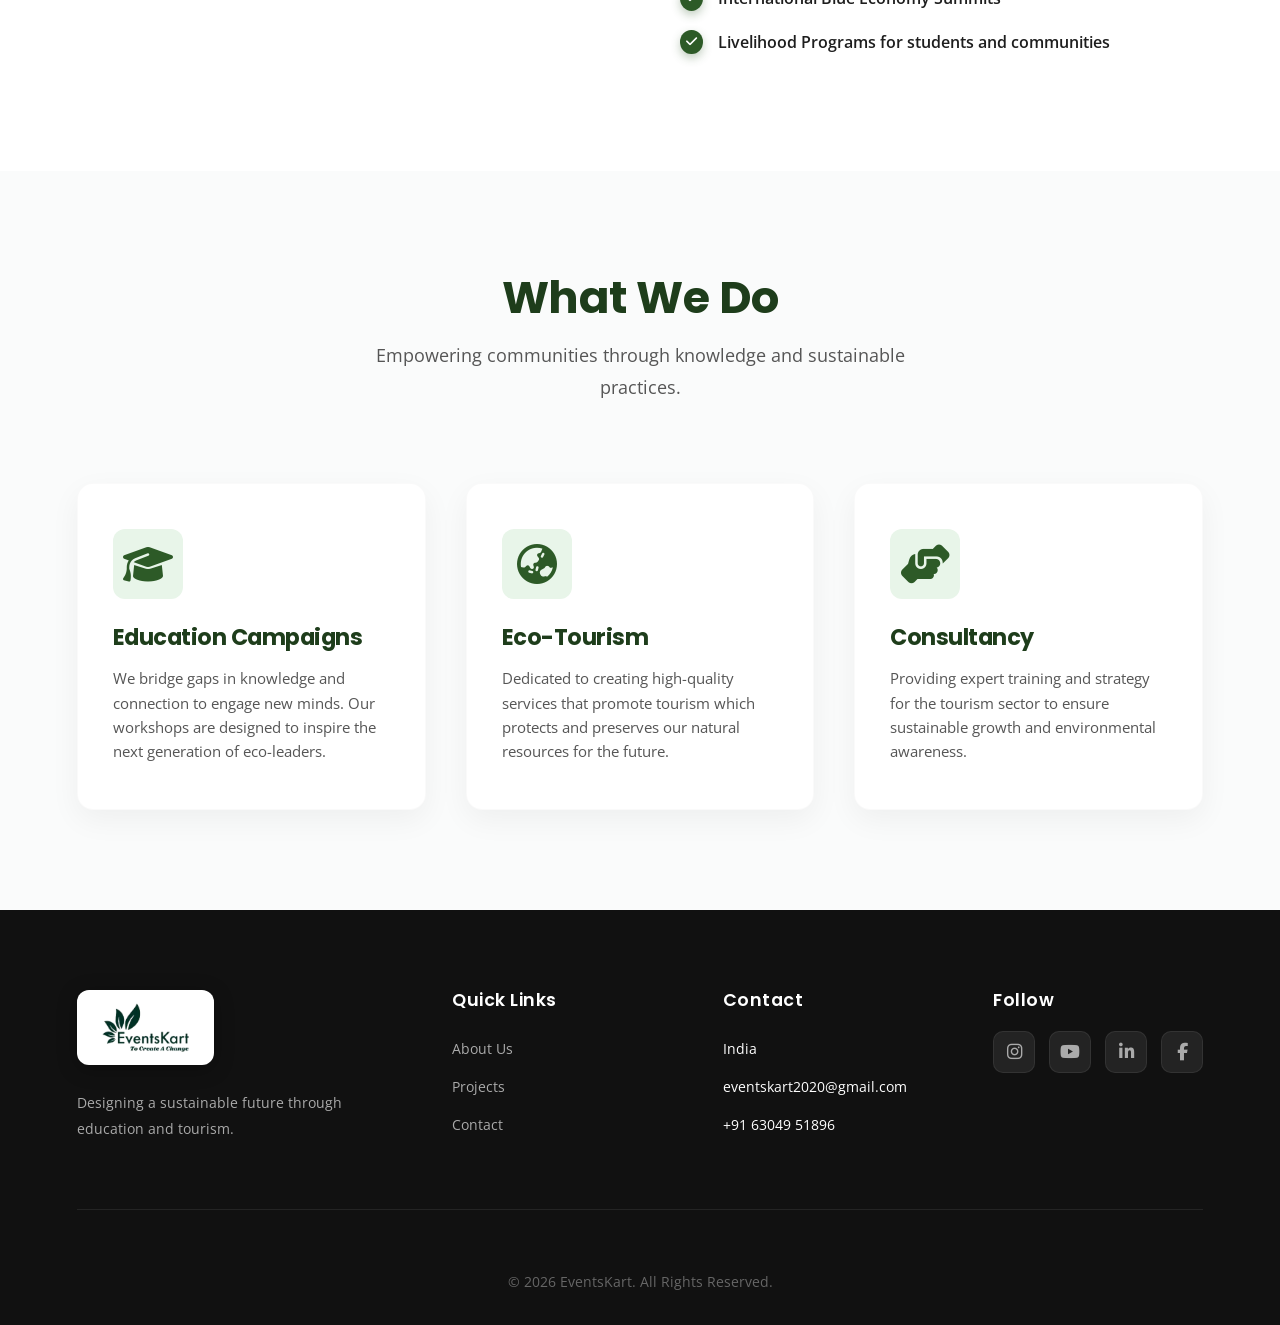
==== commit e0361740: "Update index.html" ====
--- a/index.html
+++ b/index.html
@@ -462,10 +462,10 @@
       <h4>Follow</h4>
       <div class="social-icons">
 
-  <a href="https://www.instagram.com/kalyanirao04?utm_source=ig_web_button_share_sheet&igsh=ZDNlZDc0MzIxNw%3D%3D" target="_blank" rel="noopener" aria-label="Instagram"><i class="fab fa-instagram"></i></a>
-  <a href="https://www.youtube.com/@suchanaglobal6193" target="_blank" rel="noopener" aria-label="YouTube"><i class="fab fa-youtube"></i></a>
-  <a href="https://www.linkedin.com/in/kalyani-r-82154b6b" target="_blank" rel="noopener" aria-label="LinkedIn"><i class="fab fa-linkedin-in"></i></a>
-  <a href="https://www.facebook.com/EduEventsPlanner?rdid=9KrFcXSFyb3S2iRl" target="_blank" rel="noopener" aria-label="Facebook"><i class="fab fa-facebook-f"></i></a>
+  <a href="https://www.instagram.com/kalyanirao04?igsh=MWU4MnQwMHFrMjNlaw==" target="_blank" rel="noopener" aria-label="Instagram"><i class="fab fa-instagram"></i></a>
+  <a href="https://youtube.com/@suchanaglobal6193?si=V4wTSru1WT4WbovM" target="_blank" rel="noopener" aria-label="YouTube"><i class="fab fa-youtube"></i></a>
+  <a href="https://www.linkedin.com/in/kalyani-r-82154b6b?utm_source=share&utm_campaign=share_via&utm_content=profile&utm_medium=android_app" target="_blank" rel="noopener" aria-label="LinkedIn"><i class="fab fa-linkedin-in"></i></a>
+  <a href="https://www.facebook.com/share/1EeQintjZx/" target="_blank" rel="noopener" aria-label="Facebook"><i class="fab fa-facebook-f"></i></a>
 </div>
     </div>
   </div>
--- a/nav.css
+++ b/nav.css
@@ -40,7 +40,7 @@
   max-width: 1300px;
   margin: 0 auto;
   padding: 0 6%;
-  height: 72px;
+  height: 80px;
   display: flex;
   align-items: center;
   justify-content: space-between;
@@ -54,12 +54,12 @@
   flex-shrink: 0;
 }
 .ek-logo img {
-  height: 46px;
+  height: 60px;
   width: auto;
   display: block;
-  transition: transform 0.3s ease;
-}
-.ek-logo:hover img { transform: scale(1.04); }
+  transition: opacity 0.25s ease;
+}
+.ek-logo:hover img { opacity: 0.82; }
 
 /* ---- Desktop Nav Links ---- */
 .ek-links {
@@ -75,7 +75,7 @@
   position: relative;
   display: flex;
   align-items: center;
-  height: 72px; /* match nav height so hover zone covers full bar */
+  height: 80px; /* match nav height so hover zone covers full bar */
 }
 
 .ek-links a {
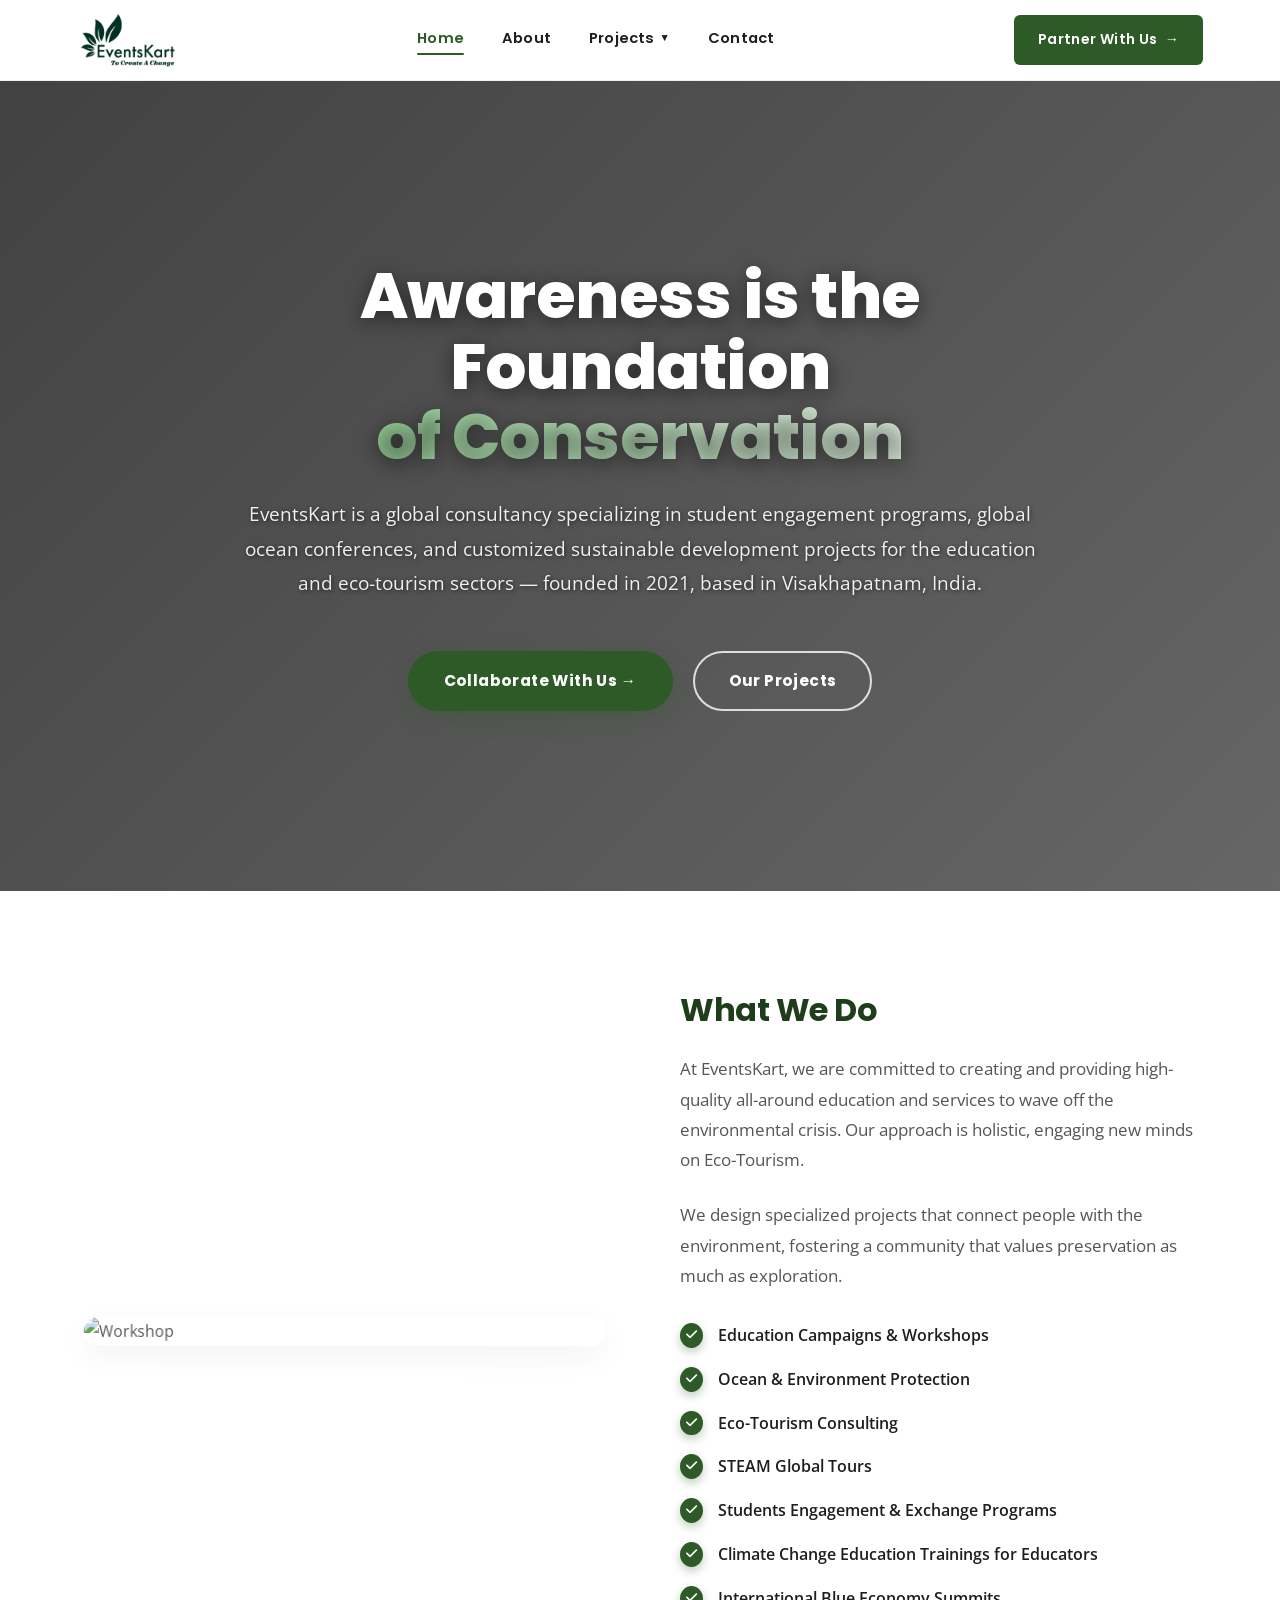
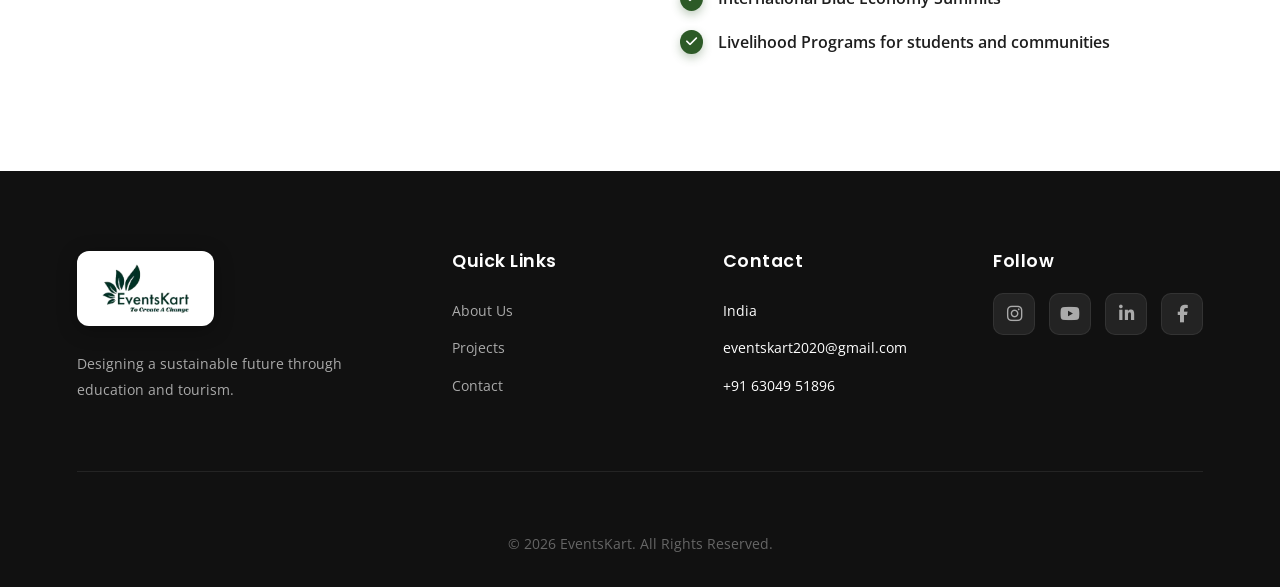
==== commit 43b343aa: "Update index.html" ====
--- a/index.html
+++ b/index.html
@@ -385,7 +385,7 @@
         <img src="assets/theme/1.png" alt="Workshop">
       </div>
       <div class="about-text reveal">
-        <h3>Educational Projects</h3>
+        <h3>What We Do</h3>
         <p>At EventsKart, we are committed to creating and providing high-quality all-around education and services to wave off the environmental crisis. Our approach is holistic, engaging new minds on Eco-Tourism.</p>
         <p>We design specialized projects that connect people with the environment, fostering a community that values preservation as much as exploration.</p>
         <ul class="highlight-list">
@@ -404,32 +404,6 @@
   </div>
 </section>
 
-<!-- Services Section -->
-<section id="services" class="services">
-  <div class="container">
-    <div class="section-header reveal">
-      <h2>What We Do</h2>
-      <p>Empowering communities through knowledge and sustainable practices.</p>
-    </div>
-    <div class="services-grid">
-      <div class="service-card reveal">
-        <div class="card-icon"><i class="fas fa-graduation-cap"></i></div>
-        <h3>Education Campaigns</h3>
-        <p>We bridge gaps in knowledge and connection to engage new minds. Our workshops are designed to inspire the next generation of eco-leaders.</p>
-      </div>
-      <div class="service-card reveal">
-        <div class="card-icon"><i class="fas fa-globe-asia"></i></div>
-        <h3>Eco-Tourism</h3>
-        <p>Dedicated to creating high-quality services that promote tourism which protects and preserves our natural resources for the future.</p>
-      </div>
-      <div class="service-card reveal">
-        <div class="card-icon"><i class="fas fa-hands-helping"></i></div>
-        <h3>Consultancy</h3>
-        <p>Providing expert training and strategy for the tourism sector to ensure sustainable growth and environmental awareness.</p>
-      </div>
-    </div>
-  </div>
-</section>
 
 
 
@@ -462,10 +436,10 @@
       <h4>Follow</h4>
       <div class="social-icons">
 
-  <a href="https://www.instagram.com/kalyanirao04?igsh=MWU4MnQwMHFrMjNlaw==" target="_blank" rel="noopener" aria-label="Instagram"><i class="fab fa-instagram"></i></a>
-  <a href="https://youtube.com/@suchanaglobal6193?si=V4wTSru1WT4WbovM" target="_blank" rel="noopener" aria-label="YouTube"><i class="fab fa-youtube"></i></a>
-  <a href="https://www.linkedin.com/in/kalyani-r-82154b6b?utm_source=share&utm_campaign=share_via&utm_content=profile&utm_medium=android_app" target="_blank" rel="noopener" aria-label="LinkedIn"><i class="fab fa-linkedin-in"></i></a>
-  <a href="https://www.facebook.com/share/1EeQintjZx/" target="_blank" rel="noopener" aria-label="Facebook"><i class="fab fa-facebook-f"></i></a>
+  <a href="https://www.instagram.com/kalyanirao04?utm_source=ig_web_button_share_sheet&igsh=ZDNlZDc0MzIxNw%3D%3D" target="_blank" rel="noopener" aria-label="Instagram"><i class="fab fa-instagram"></i></a>
+  <a href="https://www.youtube.com/@suchanaglobal6193" target="_blank" rel="noopener" aria-label="YouTube"><i class="fab fa-youtube"></i></a>
+  <a href="https://www.linkedin.com/in/kalyani-r-82154b6b" target="_blank" rel="noopener" aria-label="LinkedIn"><i class="fab fa-linkedin-in"></i></a>
+  <a href="https://www.facebook.com/EduEventsPlanner?rdid=9KrFcXSFyb3S2iRl" target="_blank" rel="noopener" aria-label="Facebook"><i class="fab fa-facebook-f"></i></a>
 </div>
     </div>
   </div>
